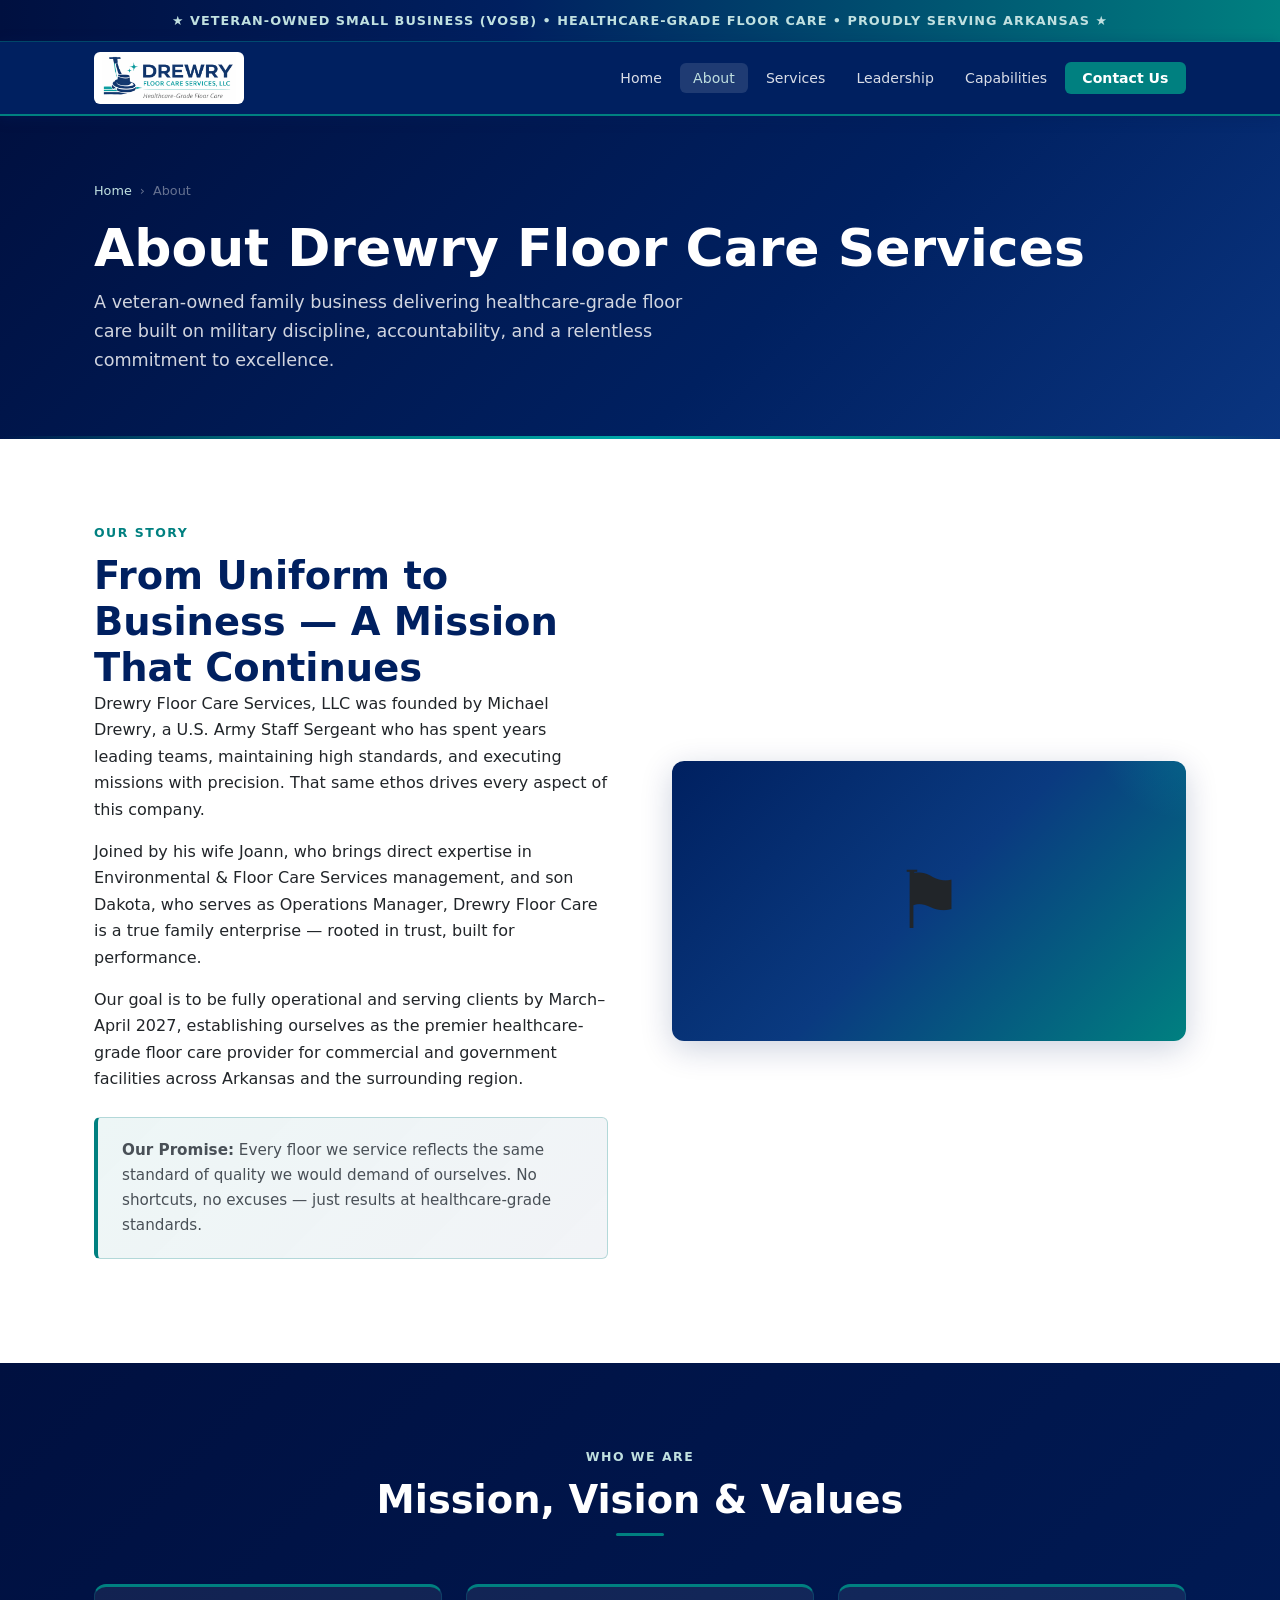
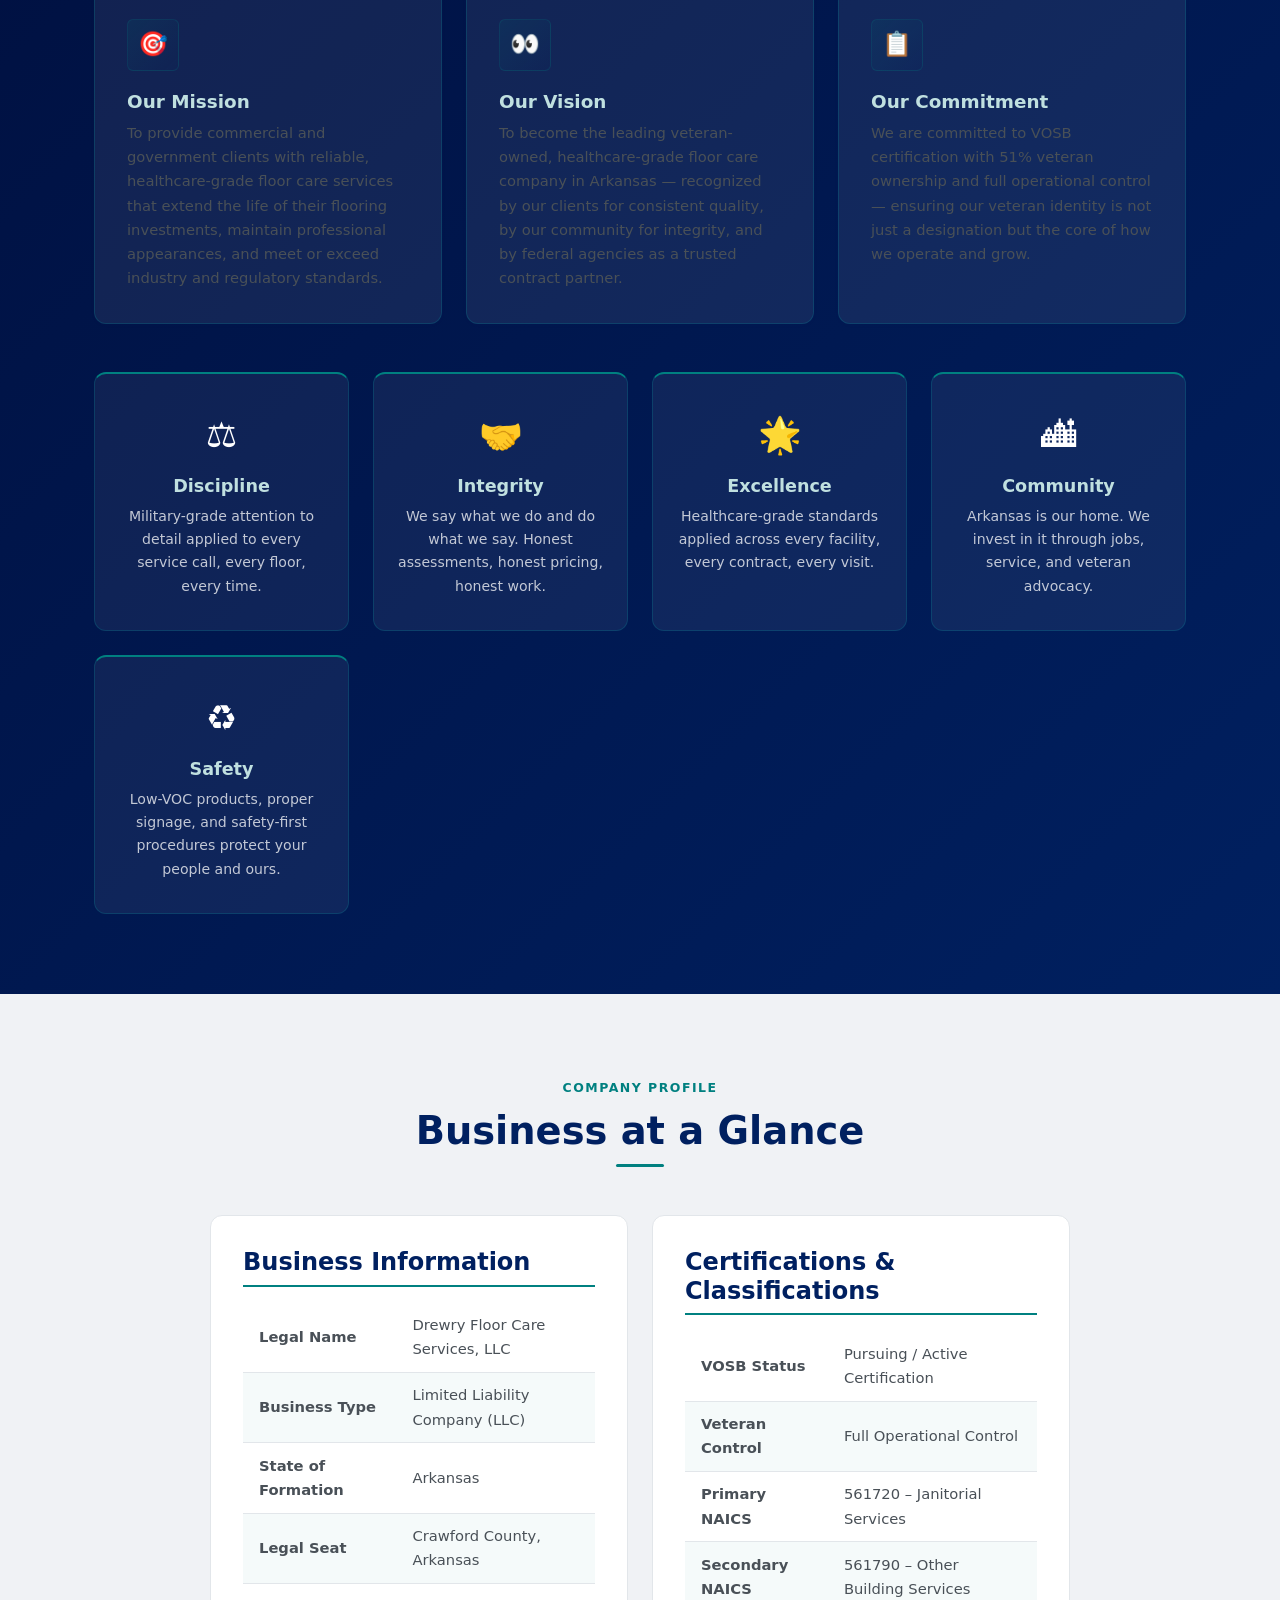
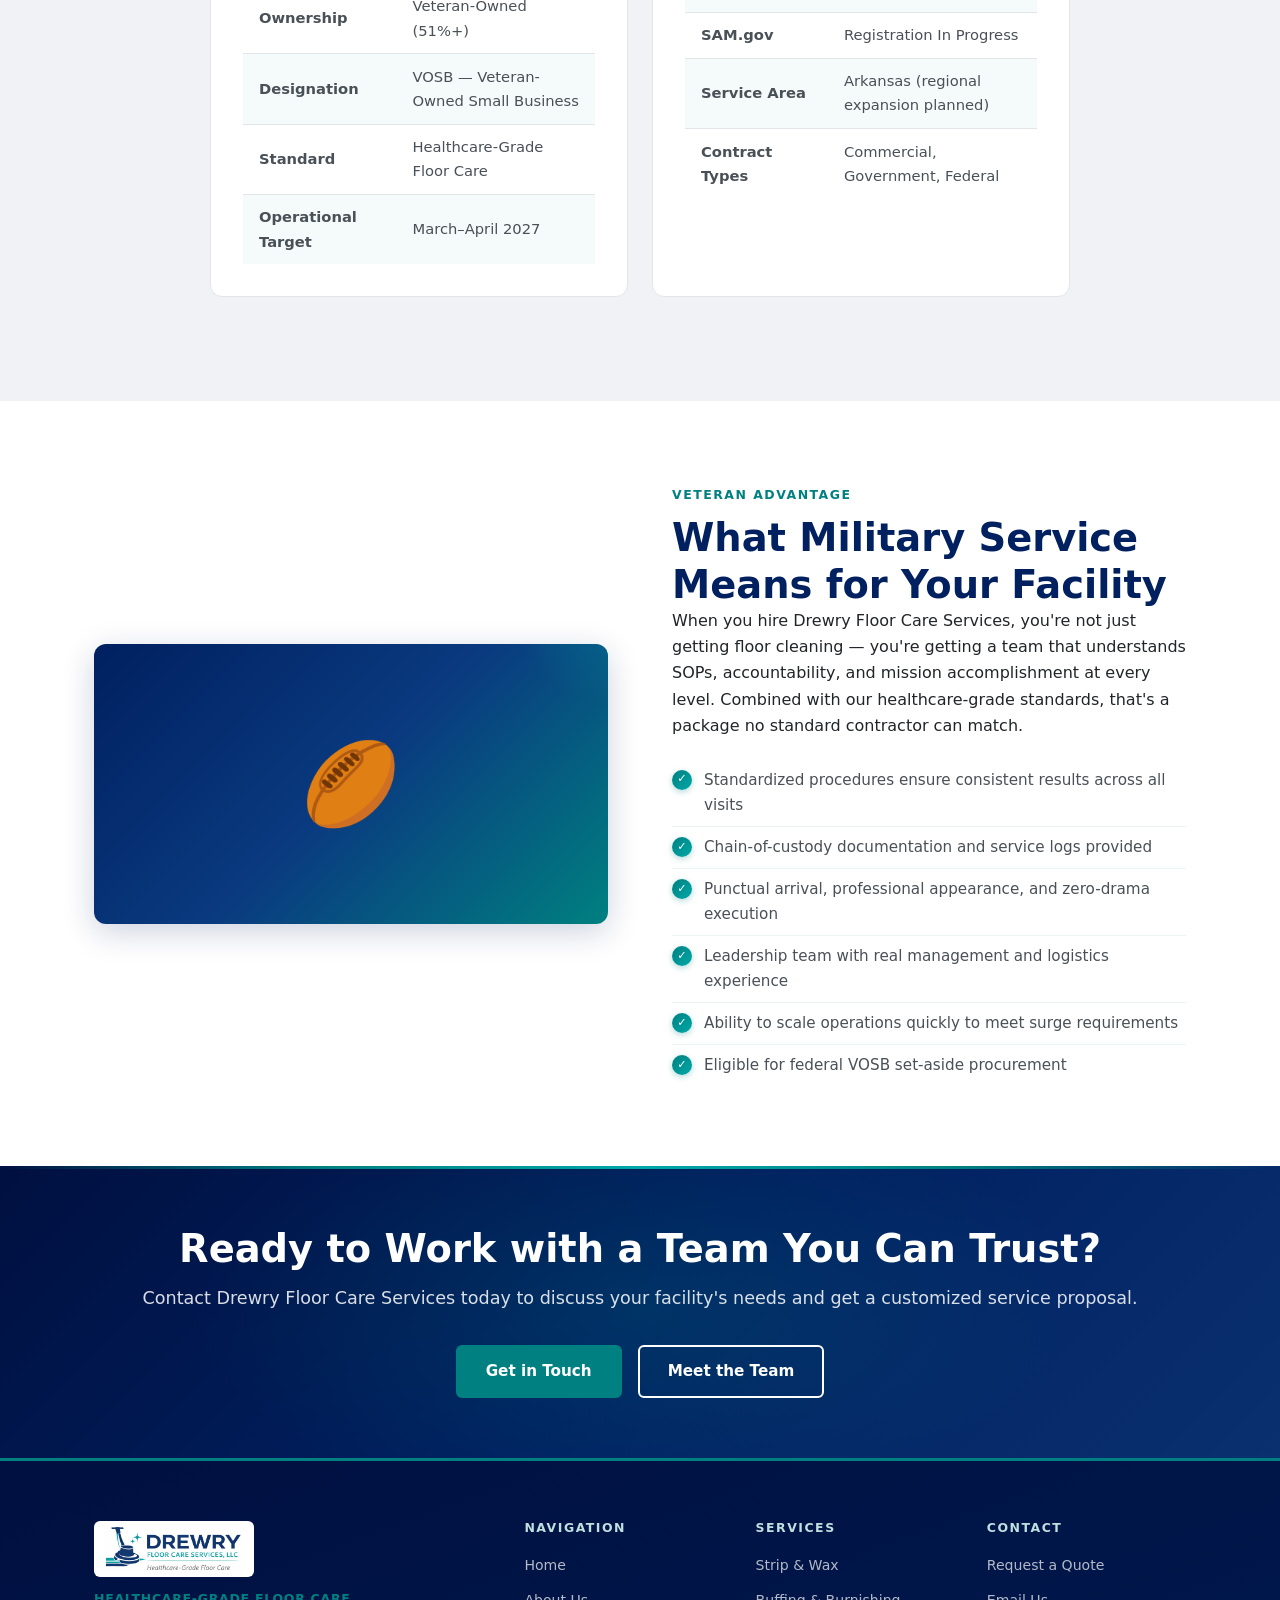
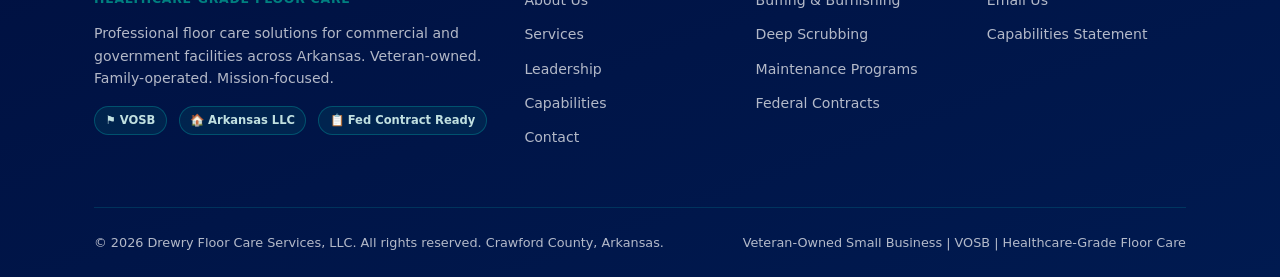
==== about.html @ 9839695a "Add files via upload" ====
<!DOCTYPE html>
<html lang="en">
<head>
  <meta charset="UTF-8" />
  <meta name="viewport" content="width=device-width, initial-scale=1.0" />
  <title>About Us — Drewry Floor Care Services, LLC</title>
  <meta name="description" content="Learn about Drewry Floor Care Services, LLC — a veteran-owned small business based in Arkansas, built on military discipline, family values, and healthcare-grade floor care excellence." />
  <link rel="stylesheet" href="styles.css" />
</head>
<body>

<div class="vet-strip">
  <p>&#9733; Veteran-Owned Small Business (VOSB) &bull; Healthcare-Grade Floor Care &bull; Proudly Serving Arkansas &#9733;</p>
</div>

<nav id="navbar">
  <div class="container nav-inner">
    <a href="index.html" class="nav-brand">
      <img src="logo.png" alt="Drewry Floor Care Services, LLC" class="nav-logo"
           onerror="this.style.display='none'; this.nextElementSibling.style.display='flex';" />
      <span class="nav-brand-text" style="display:none;">
        <span class="brand-name">Drewry Floor Care Services</span>
        <span class="brand-sub">LLC</span>
      </span>
    </a>
    <button class="hamburger" id="hamburger" aria-label="Menu">
      <span></span><span></span><span></span>
    </button>
    <ul class="nav-links" id="nav-links">
      <li><a href="index.html">Home</a></li>
      <li><a href="about.html" class="active">About</a></li>
      <li><a href="services.html">Services</a></li>
      <li><a href="leadership.html">Leadership</a></li>
      <li><a href="capabilities.html">Capabilities</a></li>
      <li><a href="contact.html" class="nav-cta">Contact Us</a></li>
    </ul>
  </div>
</nav>

<div class="page-hero">
  <div class="container">
    <div class="breadcrumb">
      <a href="index.html">Home</a><span>›</span><span>About</span>
    </div>
    <h1>About Drewry Floor Care Services</h1>
    <p>A veteran-owned family business delivering healthcare-grade floor care built on military discipline, accountability, and a relentless commitment to excellence.</p>
  </div>
</div>

<!-- Mission & Story -->
<section>
  <div class="container">
    <div class="feature-row">
      <div>
        <span class="section-label">Our Story</span>
        <h2>From Uniform to Business — A Mission That Continues</h2>
        <p>Drewry Floor Care Services, LLC was founded by Michael Drewry, a U.S. Army Staff Sergeant who has spent years leading teams, maintaining high standards, and executing missions with precision. That same ethos drives every aspect of this company.</p>
        <p>Joined by his wife Joann, who brings direct expertise in Environmental &amp; Floor Care Services management, and son Dakota, who serves as Operations Manager, Drewry Floor Care is a true family enterprise — rooted in trust, built for performance.</p>
        <p>Our goal is to be fully operational and serving clients by March–April 2027, establishing ourselves as the premier healthcare-grade floor care provider for commercial and government facilities across Arkansas and the surrounding region.</p>
        <div class="highlight-box">
          <p><strong>Our Promise:</strong> Every floor we service reflects the same standard of quality we would demand of ourselves. No shortcuts, no excuses — just results at healthcare-grade standards.</p>
        </div>
      </div>
      <div class="feature-visual">&#9873;</div>
    </div>
  </div>
</section>

<!-- Mission / Vision / Values -->
<section class="section-dark">
  <div class="container">
    <div class="section-header centered">
      <span class="section-label">Who We Are</span>
      <h2 class="section-title">Mission, Vision &amp; Values</h2>
    </div>
    <div class="card-grid card-grid-3" style="margin-bottom: 3rem;">
      <div class="card" style="background: rgba(255,255,255,.07); border-color: rgba(0,168,168,.2); border-top-color: var(--teal);">
        <div class="card-icon">&#127919;</div>
        <h3 style="color: var(--teal-light);">Our Mission</h3>
        <p>To provide commercial and government clients with reliable, healthcare-grade floor care services that extend the life of their flooring investments, maintain professional appearances, and meet or exceed industry and regulatory standards.</p>
      </div>
      <div class="card" style="background: rgba(255,255,255,.07); border-color: rgba(0,168,168,.2); border-top-color: var(--teal);">
        <div class="card-icon">&#128064;</div>
        <h3 style="color: var(--teal-light);">Our Vision</h3>
        <p>To become the leading veteran-owned, healthcare-grade floor care company in Arkansas — recognized by our clients for consistent quality, by our community for integrity, and by federal agencies as a trusted contract partner.</p>
      </div>
      <div class="card" style="background: rgba(255,255,255,.07); border-color: rgba(0,168,168,.2); border-top-color: var(--teal);">
        <div class="card-icon">&#128203;</div>
        <h3 style="color: var(--teal-light);">Our Commitment</h3>
        <p>We are committed to VOSB certification with 51% veteran ownership and full operational control — ensuring our veteran identity is not just a designation but the core of how we operate and grow.</p>
      </div>
    </div>
    <div class="values-grid">
      <div class="value-card">
        <div class="value-icon">&#9878;</div>
        <h4>Discipline</h4>
        <p>Military-grade attention to detail applied to every service call, every floor, every time.</p>
      </div>
      <div class="value-card">
        <div class="value-icon">&#129309;</div>
        <h4>Integrity</h4>
        <p>We say what we do and do what we say. Honest assessments, honest pricing, honest work.</p>
      </div>
      <div class="value-card">
        <div class="value-icon">&#127775;</div>
        <h4>Excellence</h4>
        <p>Healthcare-grade standards applied across every facility, every contract, every visit.</p>
      </div>
      <div class="value-card">
        <div class="value-icon">&#127961;</div>
        <h4>Community</h4>
        <p>Arkansas is our home. We invest in it through jobs, service, and veteran advocacy.</p>
      </div>
      <div class="value-card">
        <div class="value-icon">&#9851;</div>
        <h4>Safety</h4>
        <p>Low-VOC products, proper signage, and safety-first procedures protect your people and ours.</p>
      </div>
    </div>
  </div>
</section>

<!-- Company Details -->
<section class="section-gray">
  <div class="container">
    <div class="section-header centered">
      <span class="section-label">Company Profile</span>
      <h2 class="section-title">Business at a Glance</h2>
    </div>
    <div class="card-grid card-grid-2" style="max-width: 860px; margin: 0 auto;">
      <div class="cap-section">
        <h3>Business Information</h3>
        <table class="cap-table">
          <tbody>
            <tr><td><strong>Legal Name</strong></td><td>Drewry Floor Care Services, LLC</td></tr>
            <tr><td><strong>Business Type</strong></td><td>Limited Liability Company (LLC)</td></tr>
            <tr><td><strong>State of Formation</strong></td><td>Arkansas</td></tr>
            <tr><td><strong>Legal Seat</strong></td><td>Crawford County, Arkansas</td></tr>
            <tr><td><strong>Ownership</strong></td><td>Veteran-Owned (51%+)</td></tr>
            <tr><td><strong>Designation</strong></td><td>VOSB — Veteran-Owned Small Business</td></tr>
            <tr><td><strong>Standard</strong></td><td>Healthcare-Grade Floor Care</td></tr>
            <tr><td><strong>Operational Target</strong></td><td>March–April 2027</td></tr>
          </tbody>
        </table>
      </div>
      <div class="cap-section">
        <h3>Certifications &amp; Classifications</h3>
        <table class="cap-table">
          <tbody>
            <tr><td><strong>VOSB Status</strong></td><td>Pursuing / Active Certification</td></tr>
            <tr><td><strong>Veteran Control</strong></td><td>Full Operational Control</td></tr>
            <tr><td><strong>Primary NAICS</strong></td><td>561720 – Janitorial Services</td></tr>
            <tr><td><strong>Secondary NAICS</strong></td><td>561790 – Other Building Services</td></tr>
            <tr><td><strong>SAM.gov</strong></td><td>Registration In Progress</td></tr>
            <tr><td><strong>Service Area</strong></td><td>Arkansas (regional expansion planned)</td></tr>
            <tr><td><strong>Contract Types</strong></td><td>Commercial, Government, Federal</td></tr>
          </tbody>
        </table>
      </div>
    </div>
  </div>
</section>

<!-- Veteran Advantage -->
<section>
  <div class="container">
    <div class="feature-row reverse">
      <div>
        <span class="section-label">Veteran Advantage</span>
        <h2>What Military Service Means for Your Facility</h2>
        <p>When you hire Drewry Floor Care Services, you're not just getting floor cleaning — you're getting a team that understands SOPs, accountability, and mission accomplishment at every level. Combined with our healthcare-grade standards, that's a package no standard contractor can match.</p>
        <ul class="feature-list">
          <li>Standardized procedures ensure consistent results across all visits</li>
          <li>Chain-of-custody documentation and service logs provided</li>
          <li>Punctual arrival, professional appearance, and zero-drama execution</li>
          <li>Leadership team with real management and logistics experience</li>
          <li>Ability to scale operations quickly to meet surge requirements</li>
          <li>Eligible for federal VOSB set-aside procurement</li>
        </ul>
      </div>
      <div class="feature-visual">&#127945;</div>
    </div>
  </div>
</section>

<div class="callout">
  <div class="container">
    <h2>Ready to Work with a Team You Can Trust?</h2>
    <p>Contact Drewry Floor Care Services today to discuss your facility's needs and get a customized service proposal.</p>
    <div class="callout-actions">
      <a href="contact.html" class="btn btn-primary">Get in Touch</a>
      <a href="leadership.html" class="btn btn-outline">Meet the Team</a>
    </div>
  </div>
</div>

<footer>
  <div class="container">
    <div class="footer-grid">
      <div class="footer-brand">
        <img src="logo.png" alt="Drewry Floor Care Services, LLC" style="height:56px;width:auto;background:#fff;border-radius:6px;padding:4px 10px;margin-bottom:.75rem;"
             onerror="this.style.display='none';" />
        <div class="footer-tagline">Healthcare-Grade Floor Care</div>
        <p>Professional floor care solutions for commercial and government facilities across Arkansas. Veteran-owned. Family-operated. Mission-focused.</p>
        <div style="margin-top:1rem;" class="footer-badges">
          <span class="footer-badge">&#9873; VOSB</span>
          <span class="footer-badge">&#127968; Arkansas LLC</span>
          <span class="footer-badge">&#128203; Fed Contract Ready</span>
        </div>
      </div>
      <div class="footer-col">
        <h4>Navigation</h4>
        <ul>
          <li><a href="index.html">Home</a></li>
          <li><a href="about.html">About Us</a></li>
          <li><a href="services.html">Services</a></li>
          <li><a href="leadership.html">Leadership</a></li>
          <li><a href="capabilities.html">Capabilities</a></li>
          <li><a href="contact.html">Contact</a></li>
        </ul>
      </div>
      <div class="footer-col">
        <h4>Services</h4>
        <ul>
          <li><a href="services.html">Strip &amp; Wax</a></li>
          <li><a href="services.html">Buffing &amp; Burnishing</a></li>
          <li><a href="services.html">Deep Scrubbing</a></li>
          <li><a href="services.html">Maintenance Programs</a></li>
          <li><a href="services.html">Federal Contracts</a></li>
        </ul>
      </div>
      <div class="footer-col">
        <h4>Contact</h4>
        <ul>
          <li><a href="contact.html">Request a Quote</a></li>
          <li><a href="contact.html">Email Us</a></li>
          <li><a href="capabilities.html">Capabilities Statement</a></li>
        </ul>
      </div>
    </div>
    <div class="footer-bottom">
      <span>&copy; 2026 Drewry Floor Care Services, LLC. All rights reserved. Crawford County, Arkansas.</span>
      <span>Veteran-Owned Small Business | VOSB | Healthcare-Grade Floor Care</span>
    </div>
  </div>
</footer>

<script>
  const hamburger = document.getElementById('hamburger');
  const navLinks  = document.getElementById('nav-links');
  hamburger.addEventListener('click', () => {
    hamburger.classList.toggle('open');
    navLinks.classList.toggle('open');
  });
</script>
</body>
</html>
---- styles.css ----
/* ============================================================
   Drewry Floor Care Services, LLC — Global Stylesheet
   Brand palette extracted from official logo:
     Primary Blue:  #002060  (dominant, 58.6%)
     Teal Accent:   #008080  (accent)
     Teal Bright:   #00a8a8  (highlights/hover)
     Light Teal:    #c0e0e0  (glow/background)
   GitHub Pages Ready
   ============================================================ */

/* ---------- Reset & Base ---------- */
*, *::before, *::after { box-sizing: border-box; margin: 0; padding: 0; }

:root {
  --blue:          #002060;
  --blue-dark:     #001040;
  --blue-mid:      #0a3280;
  --teal:          #008080;
  --teal-bright:   #00a8a8;
  --teal-light:    #c0e0e0;
  --teal-ultra:    #e8f7f7;
  --white:         #ffffff;
  --gray-50:       #f8f9fa;
  --gray-100:      #f0f2f5;
  --gray-200:      #e2e6ea;
  --gray-500:      #6c757d;
  --gray-700:      #495057;
  --gray-900:      #212529;
  --font-main:     'Segoe UI', system-ui, -apple-system, sans-serif;
  --shadow-sm:     0 1px 3px rgba(0,32,96,.10);
  --shadow-md:     0 4px 16px rgba(0,32,96,.14);
  --shadow-lg:     0 8px 32px rgba(0,32,96,.20);
  --shadow-teal:   0 4px 20px rgba(0,128,128,.25);
  --radius:        6px;
  --radius-lg:     12px;
  --transition:    .25s ease;
}

html { scroll-behavior: smooth; font-size: 16px; }

body {
  font-family: var(--font-main);
  color: var(--gray-900);
  background: var(--white);
  line-height: 1.65;
}

img { max-width: 100%; height: auto; display: block; }
a { color: var(--blue); text-decoration: none; transition: color var(--transition); }
a:hover { color: var(--teal); }
ul { list-style: none; }

.container {
  width: 100%;
  max-width: 1140px;
  margin: 0 auto;
  padding: 0 24px;
}

/* ---------- Typography ---------- */
h1, h2, h3, h4 { font-weight: 700; line-height: 1.2; color: var(--blue); }
h1 { font-size: clamp(2rem, 5vw, 3.25rem); }
h2 { font-size: clamp(1.6rem, 3.5vw, 2.4rem); }
h3 { font-size: clamp(1.15rem, 2.5vw, 1.5rem); }
h4 { font-size: 1.1rem; }
p  { margin-bottom: 1rem; }
p:last-child { margin-bottom: 0; }

.section-label {
  display: inline-block;
  font-size: .78rem;
  font-weight: 700;
  letter-spacing: .12em;
  text-transform: uppercase;
  color: var(--teal);
  margin-bottom: .6rem;
}
.section-title { margin-bottom: 1rem; }
.section-intro { font-size: 1.1rem; color: var(--gray-700); max-width: 680px; }

/* ---------- Buttons ---------- */
.btn {
  display: inline-flex;
  align-items: center;
  gap: .5rem;
  padding: .75rem 1.75rem;
  border-radius: var(--radius);
  font-size: .95rem;
  font-weight: 600;
  cursor: pointer;
  transition: background var(--transition), color var(--transition), transform var(--transition), box-shadow var(--transition);
  border: 2px solid transparent;
  text-decoration: none;
}
.btn-primary { background: var(--teal); color: var(--white); border-color: var(--teal); }
.btn-primary:hover { background: var(--teal-bright); color: var(--white); transform: translateY(-2px); box-shadow: var(--shadow-teal); }
.btn-outline { background: transparent; color: var(--white); border-color: var(--white); }
.btn-outline:hover { background: var(--white); color: var(--blue); transform: translateY(-2px); }
.btn-navy { background: var(--blue); color: var(--white); border-color: var(--blue); }
.btn-navy:hover { background: var(--blue-mid); color: var(--white); transform: translateY(-2px); box-shadow: var(--shadow-md); }

/* ---------- Navigation ---------- */
#navbar {
  position: sticky;
  top: 0;
  z-index: 1000;
  background: var(--blue);
  box-shadow: 0 2px 12px rgba(0,32,96,.35);
  border-bottom: 2px solid var(--teal);
}
.nav-inner {
  display: flex;
  align-items: center;
  justify-content: space-between;
  height: 72px;
  gap: 1.5rem;
}
.nav-brand { display: flex; align-items: center; flex-shrink: 0; text-decoration: none; }
.nav-logo {
  height: 52px;
  width: auto;
  object-fit: contain;
  display: block;
  background: #fff;
  border-radius: 6px;
  padding: 3px 8px;
}
.nav-brand-text { display: flex; flex-direction: column; line-height: 1.15; }
.nav-brand-text .brand-name { font-size: 1.05rem; font-weight: 700; color: var(--white); white-space: nowrap; }
.nav-brand-text .brand-sub { font-size: .68rem; font-weight: 600; letter-spacing: .1em; text-transform: uppercase; color: var(--teal-light); }

.nav-links { display: flex; align-items: center; gap: .25rem; }
.nav-links a {
  padding: .45rem .85rem;
  color: rgba(255,255,255,.85);
  font-size: .88rem;
  font-weight: 500;
  border-radius: var(--radius);
  transition: background var(--transition), color var(--transition);
  white-space: nowrap;
}
.nav-links a:hover, .nav-links a.active { color: var(--white); background: rgba(255,255,255,.12); }
.nav-links a.active { color: var(--teal-light); }

.nav-cta {
  padding: .5rem 1.1rem !important;
  background: var(--teal) !important;
  color: var(--white) !important;
  font-weight: 700 !important;
  border-radius: var(--radius) !important;
}
.nav-cta:hover { background: var(--teal-bright) !important; color: var(--white) !important; }

.hamburger { display: none; flex-direction: column; gap: 5px; cursor: pointer; padding: 8px; background: none; border: none; }
.hamburger span { display: block; width: 24px; height: 2px; background: var(--white); border-radius: 2px; transition: transform var(--transition), opacity var(--transition); }
.hamburger.open span:nth-child(1) { transform: translateY(7px) rotate(45deg); }
.hamburger.open span:nth-child(2) { opacity: 0; }
.hamburger.open span:nth-child(3) { transform: translateY(-7px) rotate(-45deg); }

/* ---------- Hero ---------- */
.hero {
  position: relative;
  background: linear-gradient(135deg, var(--blue-dark) 0%, var(--blue) 55%, #0a2d70 100%);
  color: var(--white);
  padding: 100px 0 80px;
  overflow: hidden;
}
.hero::before {
  content: '';
  position: absolute;
  inset: 0;
  background:
    radial-gradient(ellipse 60% 80% at 90% 50%, rgba(0,128,128,.18) 0%, transparent 70%),
    url("data:image/svg+xml,%3Csvg width='60' height='60' viewBox='0 0 60 60' xmlns='http://www.w3.org/2000/svg'%3E%3Cg fill='none' fill-rule='evenodd'%3E%3Cg fill='%23ffffff' fill-opacity='0.03'%3E%3Cpath d='M36 34v-4h-2v4h-4v2h4v4h2v-4h4v-2h-4zm0-30V0h-2v4h-4v2h4v4h2V6h4V4h-4zM6 34v-4H4v4H0v2h4v4h2v-4h4v-2H6zM6 4V0H4v4H0v2h4v4h2V6h4V4H6z'/%3E%3C/g%3E%3C/g%3E%3C/svg%3E");
  pointer-events: none;
}
.hero::after {
  content: '';
  position: absolute;
  bottom: 0; left: 0; right: 0;
  height: 3px;
  background: linear-gradient(90deg, transparent, var(--teal), var(--teal-bright), var(--teal), transparent);
}
.hero-content { position: relative; z-index: 1; max-width: 760px; }
.hero-badge {
  display: inline-flex;
  align-items: center;
  gap: .5rem;
  background: rgba(0,128,128,.2);
  border: 1px solid rgba(0,168,168,.5);
  color: var(--teal-light);
  font-size: .78rem;
  font-weight: 700;
  letter-spacing: .1em;
  text-transform: uppercase;
  padding: .35rem .85rem;
  border-radius: 100px;
  margin-bottom: 1.25rem;
}
.hero h1 { color: var(--white); margin-bottom: 1.25rem; }
.hero h1 span { color: var(--teal-light); }
.hero .lead { font-size: clamp(1rem, 2vw, 1.2rem); color: rgba(255,255,255,.85); max-width: 620px; margin-bottom: 2rem; }
.hero-tagline {
  display: inline-flex;
  align-items: center;
  gap: .5rem;
  font-size: .85rem;
  font-weight: 600;
  color: var(--teal-light);
  margin-bottom: 1.25rem;
  letter-spacing: .04em;
}
.hero-tagline::before { content: ''; display: inline-block; width: 28px; height: 2px; background: var(--teal); border-radius: 2px; }
.hero-actions { display: flex; flex-wrap: wrap; gap: 1rem; }
.hero-stats { display: flex; flex-wrap: wrap; gap: 2rem; margin-top: 3rem; padding-top: 2rem; border-top: 1px solid rgba(0,168,168,.25); }
.hero-stat strong { display: block; font-size: 1.9rem; font-weight: 800; color: var(--teal-light); line-height: 1; }
.hero-stat span { font-size: .8rem; color: rgba(255,255,255,.7); text-transform: uppercase; letter-spacing: .08em; }

/* ---------- Veteran Banner Strip ---------- */
.vet-strip {
  background: linear-gradient(90deg, var(--blue-dark), var(--blue) 40%, var(--teal) 100%);
  padding: 10px 0;
  text-align: center;
  border-bottom: 1px solid rgba(0,168,168,.4);
}
.vet-strip p { font-size: .8rem; font-weight: 700; letter-spacing: .08em; text-transform: uppercase; color: var(--teal-light); margin: 0; }

/* ---------- Sections ---------- */
section { padding: 80px 0; }

.section-dark { background: linear-gradient(135deg, var(--blue-dark) 0%, var(--blue) 100%); color: var(--white); }
.section-dark h2, .section-dark h3, .section-dark h4 { color: var(--white); }
.section-dark .section-intro { color: rgba(255,255,255,.8); }
.section-dark p { color: rgba(255,255,255,.8); }
.section-dark .section-label { color: var(--teal-light); }
.section-gray { background: var(--gray-100); }
.section-teal-wash { background: var(--teal-ultra); }

.section-header { margin-bottom: 3rem; }
.section-header.centered { text-align: center; }
.section-header.centered .section-intro { margin: 0 auto; }

.section-label + .section-title::after {
  content: '';
  display: block;
  width: 48px;
  height: 3px;
  background: var(--teal);
  border-radius: 2px;
  margin-top: .6rem;
}
.section-header.centered .section-label + .section-title::after { margin: .6rem auto 0; }

/* ---------- Cards ---------- */
.card-grid { display: grid; gap: 1.5rem; }
.card-grid-3 { grid-template-columns: repeat(auto-fit, minmax(280px, 1fr)); }
.card-grid-2 { grid-template-columns: repeat(auto-fit, minmax(340px, 1fr)); }
.card-grid-4 { grid-template-columns: repeat(auto-fit, minmax(220px, 1fr)); }

.card {
  background: var(--white);
  border-radius: var(--radius-lg);
  padding: 2rem;
  box-shadow: var(--shadow-sm);
  border: 1px solid var(--gray-200);
  border-top: 3px solid var(--teal);
  transition: transform var(--transition), box-shadow var(--transition);
}
.card:hover { transform: translateY(-4px); box-shadow: var(--shadow-md); }
.card-icon {
  width: 52px; height: 52px;
  background: linear-gradient(135deg, rgba(0,128,128,.12) 0%, rgba(0,32,96,.08) 100%);
  border: 1px solid rgba(0,128,128,.2);
  border-radius: var(--radius);
  display: flex; align-items: center; justify-content: center;
  margin-bottom: 1.25rem; font-size: 1.5rem;
}
.card h3 { margin-bottom: .5rem; font-size: 1.15rem; color: var(--blue); }
.card p { font-size: .92rem; color: var(--gray-700); }

/* ---------- Services List ---------- */
.services-list { display: grid; grid-template-columns: repeat(auto-fit, minmax(300px, 1fr)); gap: 1.5rem; }
.service-item {
  display: flex; gap: 1rem; padding: 1.5rem;
  background: var(--white); border-radius: var(--radius-lg);
  border: 1px solid var(--gray-200); border-left: 4px solid var(--teal);
  box-shadow: var(--shadow-sm);
  transition: transform var(--transition), box-shadow var(--transition);
}
.service-item:hover { transform: translateY(-3px); box-shadow: var(--shadow-md); }
.service-icon {
  flex-shrink: 0; width: 48px; height: 48px;
  background: var(--blue); border-radius: var(--radius);
  display: flex; align-items: center; justify-content: center;
  color: var(--teal-light); font-size: 1.3rem;
}
.service-body h4 { color: var(--blue); margin-bottom: .35rem; }
.service-body p { font-size: .88rem; color: var(--gray-700); margin: 0; }

/* ---------- Leadership ---------- */
.leader-card {
  background: var(--white); border-radius: var(--radius-lg); padding: 2rem;
  border: 1px solid var(--gray-200); border-top: 3px solid var(--teal);
  box-shadow: var(--shadow-sm); text-align: center;
  transition: transform var(--transition), box-shadow var(--transition);
}
.leader-card:hover { transform: translateY(-4px); box-shadow: var(--shadow-md); }
.leader-avatar {
  width: 96px; height: 96px;
  background: linear-gradient(135deg, var(--blue) 0%, var(--teal) 100%);
  border-radius: 50%; margin: 0 auto 1.25rem;
  display: flex; align-items: center; justify-content: center;
  font-size: 2rem; font-weight: 700; color: var(--teal-light);
  border: 3px solid var(--teal); box-shadow: 0 0 0 4px rgba(0,128,128,.15);
}
.leader-card h3 { margin-bottom: .25rem; color: var(--blue); }
.leader-title { font-size: .82rem; font-weight: 600; color: var(--teal); text-transform: uppercase; letter-spacing: .08em; margin-bottom: .75rem; }
.leader-card p { font-size: .9rem; color: var(--gray-700); text-align: left; }
.leader-tags { display: flex; flex-wrap: wrap; gap: .5rem; margin-top: 1rem; justify-content: center; }
.leader-tag {
  font-size: .72rem; font-weight: 600; padding: .25rem .65rem;
  background: rgba(0,128,128,.08); border: 1px solid rgba(0,128,128,.2);
  border-radius: 100px; color: var(--blue);
}

/* ---------- Feature Rows ---------- */
.feature-row { display: grid; grid-template-columns: 1fr 1fr; gap: 4rem; align-items: center; }
.feature-row.reverse { direction: rtl; }
.feature-row.reverse > * { direction: ltr; }
.feature-visual {
  background: linear-gradient(135deg, var(--blue) 0%, #0a3a80 50%, var(--teal) 100%);
  border-radius: var(--radius-lg); padding: 3rem;
  display: flex; align-items: center; justify-content: center;
  min-height: 280px; font-size: 5rem;
  box-shadow: var(--shadow-lg); position: relative; overflow: hidden;
}
.feature-visual::after {
  content: ''; position: absolute; top: -50%; right: -20%;
  width: 200px; height: 200px; border-radius: 50%;
  background: radial-gradient(circle, rgba(0,168,168,.3) 0%, transparent 70%);
}
.feature-list { list-style: none; margin-top: 1.25rem; }
.feature-list li {
  display: flex; align-items: flex-start; gap: .75rem;
  padding: .5rem 0; font-size: .95rem; color: var(--gray-700);
  border-bottom: 1px solid rgba(0,128,128,.08);
}
.feature-list li:last-child { border-bottom: none; }
.feature-list li::before {
  content: '✓'; flex-shrink: 0; width: 20px; height: 20px;
  background: linear-gradient(135deg, var(--teal), var(--teal-bright));
  color: var(--white); border-radius: 50%; font-size: .7rem; font-weight: 700;
  display: flex; align-items: center; justify-content: center;
  margin-top: 2px; box-shadow: 0 2px 6px rgba(0,128,128,.3);
}

/* ---------- Callout ---------- */
.callout {
  background: linear-gradient(135deg, var(--blue-dark) 0%, var(--blue) 50%, #0a3070 100%);
  color: var(--white); padding: 60px 0; text-align: center;
  position: relative; overflow: hidden;
}
.callout::before {
  content: ''; position: absolute; inset: 0;
  background: radial-gradient(ellipse 50% 100% at 50% 50%, rgba(0,128,128,.2) 0%, transparent 70%);
}
.callout::after {
  content: ''; position: absolute; top: 0; left: 0; right: 0; height: 3px;
  background: linear-gradient(90deg, transparent, var(--teal), var(--teal-bright), var(--teal), transparent);
}
.callout > .container { position: relative; z-index: 1; }
.callout h2 { color: var(--white); margin-bottom: .75rem; }
.callout p { color: rgba(255,255,255,.85); font-size: 1.1rem; margin-bottom: 2rem; }
.callout-actions { display: flex; gap: 1rem; justify-content: center; flex-wrap: wrap; }

/* ---------- Capabilities ---------- */
.cap-section {
  background: var(--white); border: 1px solid var(--gray-200);
  border-radius: var(--radius-lg); padding: 2rem; margin-bottom: 1.5rem;
}
.cap-section h3 { color: var(--blue); border-bottom: 2px solid var(--teal); padding-bottom: .5rem; margin-bottom: 1rem; }
.cap-table { width: 100%; border-collapse: collapse; font-size: .92rem; }
.cap-table th { background: var(--blue); color: var(--white); padding: .6rem 1rem; text-align: left; font-size: .8rem; letter-spacing: .06em; text-transform: uppercase; }
.cap-table td { padding: .65rem 1rem; border-bottom: 1px solid var(--gray-200); color: var(--gray-700); }
.cap-table tr:last-child td { border-bottom: none; }
.cap-table tr:nth-child(even) td { background: rgba(0,128,128,.04); }

/* ---------- Contact ---------- */
.contact-grid { display: grid; grid-template-columns: 1fr 1.6fr; gap: 3rem; align-items: start; }
.contact-info-block {
  background: linear-gradient(160deg, var(--blue) 0%, #0a3580 100%);
  color: var(--white); border-radius: var(--radius-lg); padding: 2.5rem; border-top: 4px solid var(--teal);
}
.contact-info-block h3 { color: var(--white); margin-bottom: 1.5rem; }
.contact-item { display: flex; gap: 1rem; margin-bottom: 1.5rem; align-items: flex-start; }
.contact-item-icon {
  width: 40px; height: 40px; background: rgba(0,128,128,.2);
  border: 1px solid rgba(0,168,168,.4); border-radius: var(--radius);
  display: flex; align-items: center; justify-content: center; font-size: 1.1rem; flex-shrink: 0;
}
.contact-item-body strong { display: block; color: var(--teal-light); font-size: .8rem; letter-spacing: .08em; text-transform: uppercase; margin-bottom: .2rem; }
.contact-item-body span { font-size: .95rem; color: rgba(255,255,255,.85); }
.contact-form {
  background: var(--white); border: 1px solid var(--gray-200);
  border-top: 4px solid var(--teal); border-radius: var(--radius-lg);
  padding: 2.5rem; box-shadow: var(--shadow-sm);
}
.contact-form h3 { margin-bottom: 1.5rem; color: var(--blue); }
.form-group { margin-bottom: 1.25rem; }
.form-row { display: grid; grid-template-columns: 1fr 1fr; gap: 1rem; }
.form-group label { display: block; font-size: .85rem; font-weight: 600; color: var(--blue); margin-bottom: .4rem; }
.form-group input, .form-group select, .form-group textarea {
  width: 100%; padding: .75rem 1rem; border: 1px solid var(--gray-200);
  border-radius: var(--radius); font-family: var(--font-main); font-size: .95rem;
  color: var(--gray-900); background: var(--gray-50);
  transition: border-color var(--transition), box-shadow var(--transition); outline: none;
}
.form-group input:focus, .form-group select:focus, .form-group textarea:focus {
  border-color: var(--teal); box-shadow: 0 0 0 3px rgba(0,128,128,.12); background: var(--white);
}
.form-group textarea { resize: vertical; min-height: 120px; }

/* ---------- Footer ---------- */
footer {
  background: linear-gradient(160deg, var(--blue-dark) 0%, #001a50 100%);
  color: rgba(255,255,255,.7); padding: 60px 0 24px; border-top: 3px solid var(--teal);
}
.footer-grid { display: grid; grid-template-columns: 2fr 1fr 1fr 1fr; gap: 2rem; margin-bottom: 3rem; }
.footer-brand .brand-name { font-size: 1.05rem; font-weight: 700; color: var(--white); }
.footer-brand .brand-sub { font-size: .7rem; font-weight: 600; letter-spacing: .1em; text-transform: uppercase; color: var(--teal-light); margin-bottom: .75rem; }
.footer-tagline { font-size: .78rem; color: var(--teal); font-weight: 600; letter-spacing: .06em; text-transform: uppercase; margin-bottom: .5rem; }
.footer-brand p { font-size: .88rem; line-height: 1.6; margin-top: .75rem; }
.footer-col h4 { font-size: .78rem; font-weight: 700; letter-spacing: .12em; text-transform: uppercase; color: var(--teal-light); margin-bottom: 1rem; }
.footer-col ul li { margin-bottom: .5rem; }
.footer-col ul li a { font-size: .88rem; color: rgba(255,255,255,.7); }
.footer-col ul li a:hover { color: var(--teal-light); }
.footer-bottom {
  display: flex; justify-content: space-between; align-items: center;
  padding-top: 1.5rem; border-top: 1px solid rgba(0,168,168,.2);
  font-size: .8rem; flex-wrap: wrap; gap: .5rem;
}
.footer-badges { display: flex; gap: .75rem; flex-wrap: wrap; }
.footer-badge {
  display: inline-flex; align-items: center; gap: .35rem;
  font-size: .72rem; font-weight: 600; padding: .25rem .65rem;
  background: rgba(0,128,128,.15); border: 1px solid rgba(0,168,168,.35);
  border-radius: 100px; color: var(--teal-light);
}

/* ---------- Page Hero ---------- */
.page-hero {
  background: linear-gradient(135deg, var(--blue-dark) 0%, var(--blue) 60%, #0a3580 100%);
  color: var(--white); padding: 64px 0; position: relative; overflow: hidden;
}
.page-hero::after {
  content: ''; position: absolute; bottom: 0; left: 0; right: 0; height: 3px;
  background: linear-gradient(90deg, transparent, var(--teal), var(--teal-bright), var(--teal), transparent);
}
.page-hero h1 { color: var(--white); margin-bottom: .5rem; }
.page-hero p { color: rgba(255,255,255,.82); font-size: 1.1rem; max-width: 600px; }
.breadcrumb { display: flex; gap: .5rem; align-items: center; font-size: .8rem; color: rgba(255,255,255,.6); margin-bottom: 1rem; }
.breadcrumb a { color: var(--teal-light); }
.breadcrumb span { color: rgba(255,255,255,.4); }

/* ---------- Values Grid ---------- */
.values-grid { display: grid; grid-template-columns: repeat(auto-fit, minmax(200px, 1fr)); gap: 1.5rem; margin-top: 2rem; }
.value-card {
  text-align: center; padding: 2rem 1.5rem;
  background: rgba(255,255,255,.06); border: 1px solid rgba(0,168,168,.2);
  border-top: 2px solid var(--teal); border-radius: var(--radius-lg);
  transition: transform var(--transition), background var(--transition);
}
.value-card:hover { transform: translateY(-4px); background: rgba(0,128,128,.1); }
.value-icon { font-size: 2.2rem; margin-bottom: .75rem; }
.value-card h4 { color: var(--teal-light); margin-bottom: .5rem; }
.value-card p { font-size: .88rem; color: rgba(255,255,255,.75); margin: 0; }

/* ---------- Highlight Box ---------- */
.highlight-box {
  background: linear-gradient(135deg, rgba(0,128,128,.07) 0%, rgba(0,32,96,.05) 100%);
  border: 1px solid rgba(0,128,128,.25); border-left: 4px solid var(--teal);
  border-radius: var(--radius); padding: 1.25rem 1.5rem; margin: 1.5rem 0;
}
.highlight-box p { margin: 0; font-size: .95rem; color: var(--gray-700); }

/* ---------- Accordion ---------- */
.accordion { border: 1px solid var(--gray-200); border-radius: var(--radius-lg); overflow: hidden; }
.accordion-item { border-bottom: 1px solid var(--gray-200); }
.accordion-item:last-child { border-bottom: none; }
.accordion-btn {
  width: 100%; text-align: left; padding: 1.1rem 1.5rem;
  font-size: .95rem; font-weight: 600; color: var(--blue);
  background: var(--white); border: none; cursor: pointer;
  display: flex; justify-content: space-between; align-items: center;
  transition: background var(--transition);
}
.accordion-btn:hover { background: var(--teal-ultra); }
.accordion-btn::after { content: '+'; font-size: 1.3rem; font-weight: 300; color: var(--teal); transition: transform var(--transition); }
.accordion-btn.open::after { transform: rotate(45deg); }
.accordion-body { padding: 0 1.5rem; max-height: 0; overflow: hidden; transition: max-height .35s ease, padding .35s ease; font-size: .92rem; color: var(--gray-700); }
.accordion-body.open { max-height: 300px; padding: 1rem 1.5rem 1.25rem; }

/* ---------- Healthcare Badge ---------- */
.hc-badge {
  display: inline-flex; align-items: center; gap: .5rem;
  background: var(--teal); color: var(--white);
  font-size: .75rem; font-weight: 700; letter-spacing: .08em; text-transform: uppercase;
  padding: .3rem .85rem; border-radius: 100px; box-shadow: var(--shadow-teal);
}

/* ---------- Print Styles ---------- */
@media print {
  #navbar, footer, .vet-strip, .callout, .page-hero { display: none !important; }
  body { font-size: 11pt; }
  .cap-section { border: 1px solid #ccc; }
}

/* ---------- Responsive ---------- */
@media (max-width: 900px) {
  .feature-row { grid-template-columns: 1fr; gap: 2rem; }
  .feature-row.reverse { direction: ltr; }
  .contact-grid { grid-template-columns: 1fr; }
  .footer-grid { grid-template-columns: 1fr 1fr; }
  .footer-brand { grid-column: 1 / -1; }
}

@media (max-width: 700px) {
  .nav-links {
    display: none; position: absolute; top: 74px; left: 0; right: 0;
    background: var(--blue-dark); border-top: 2px solid var(--teal);
    flex-direction: column; padding: 1rem; gap: .25rem;
  }
  .nav-links.open { display: flex; }
  .hamburger { display: flex; }
  .form-row { grid-template-columns: 1fr; }
  .footer-grid { grid-template-columns: 1fr; }
  .hero { padding: 60px 0 50px; }
  section { padding: 56px 0; }
  .hero-stats { gap: 1.25rem; }
  .nav-logo { height: 42px; }
}
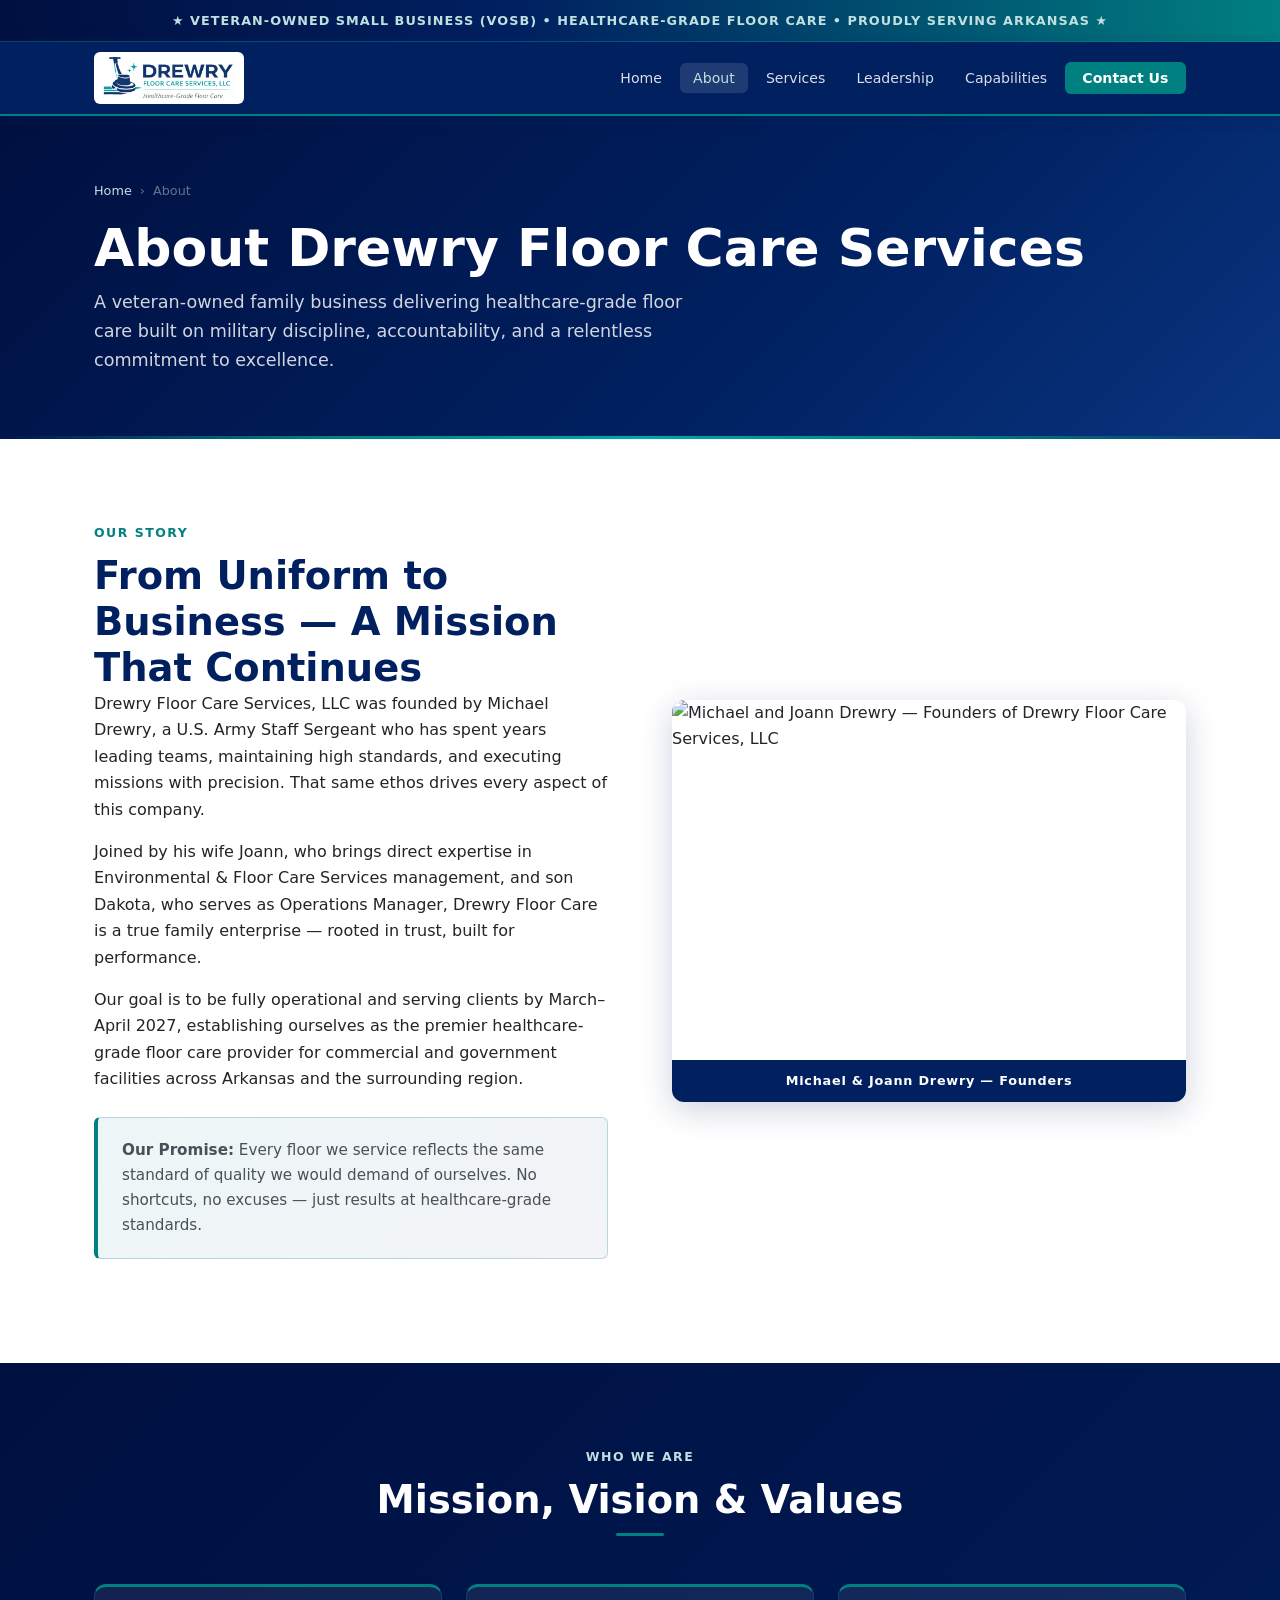
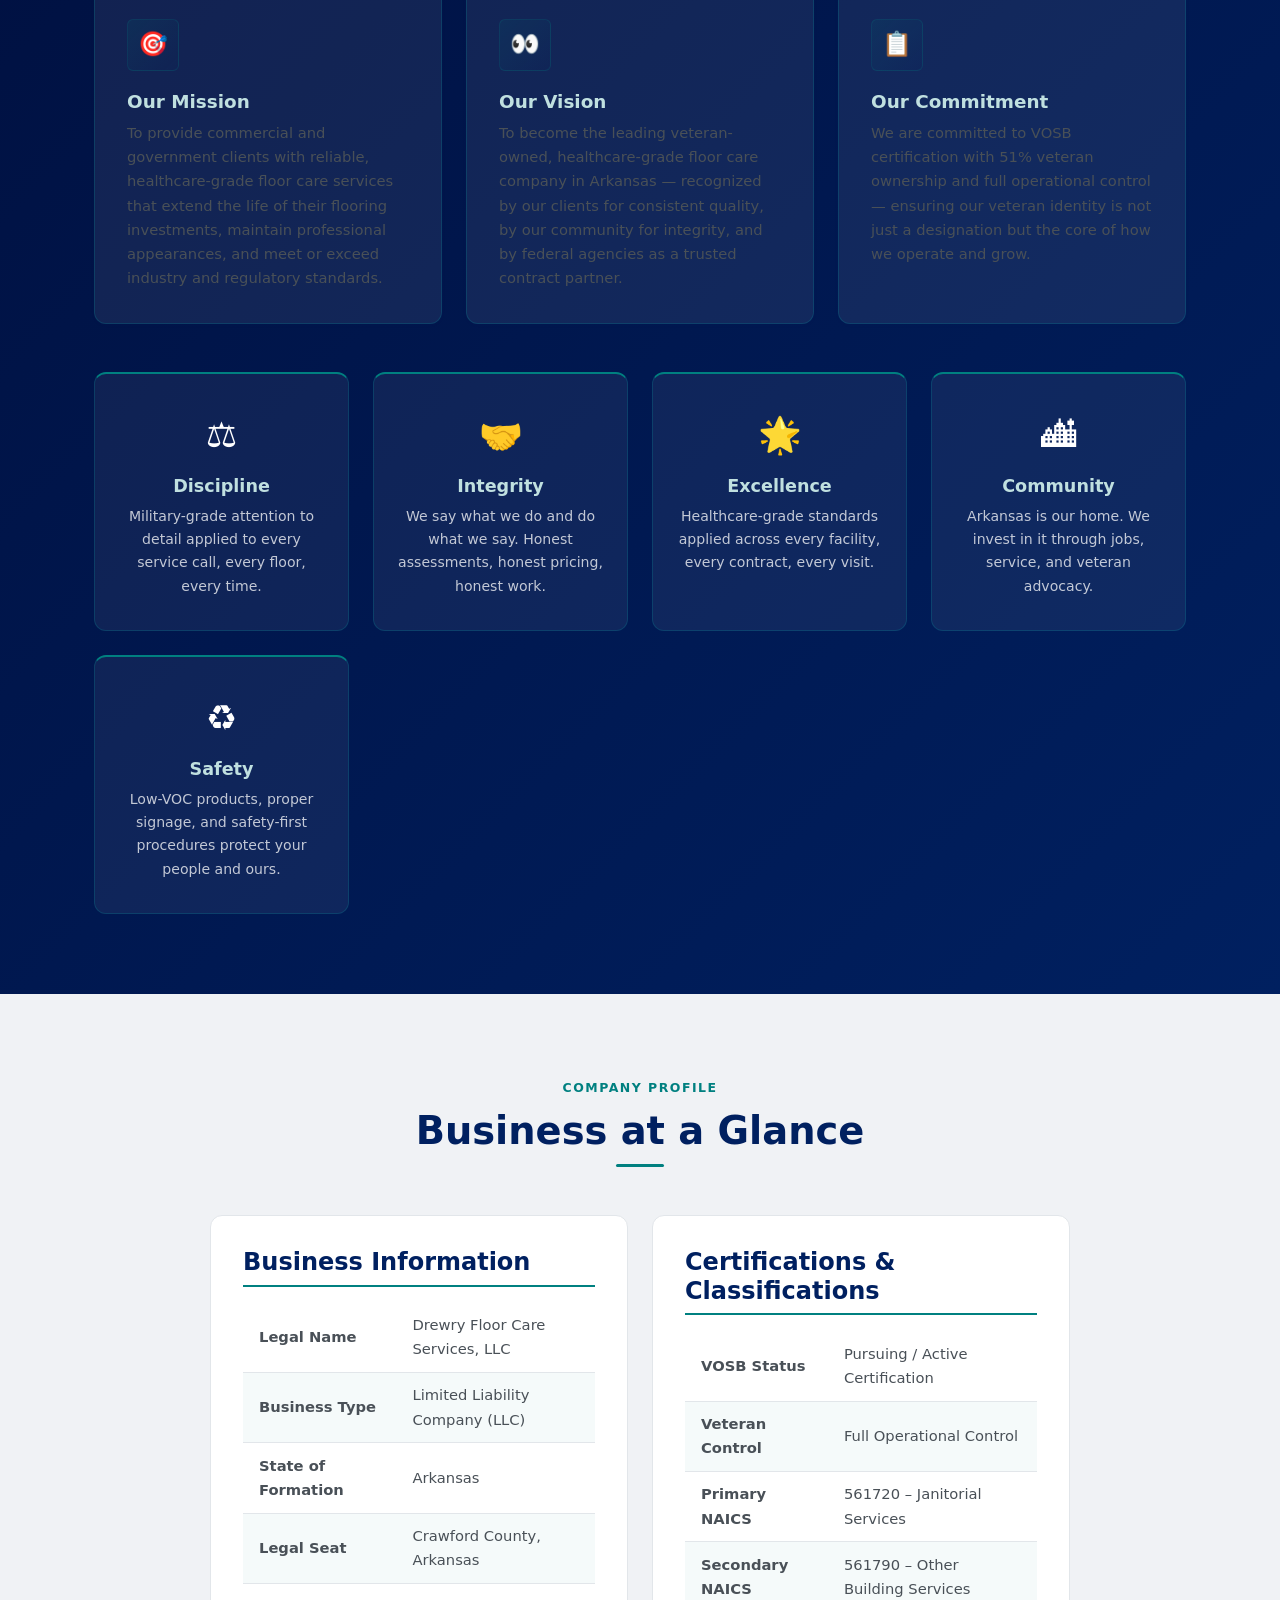
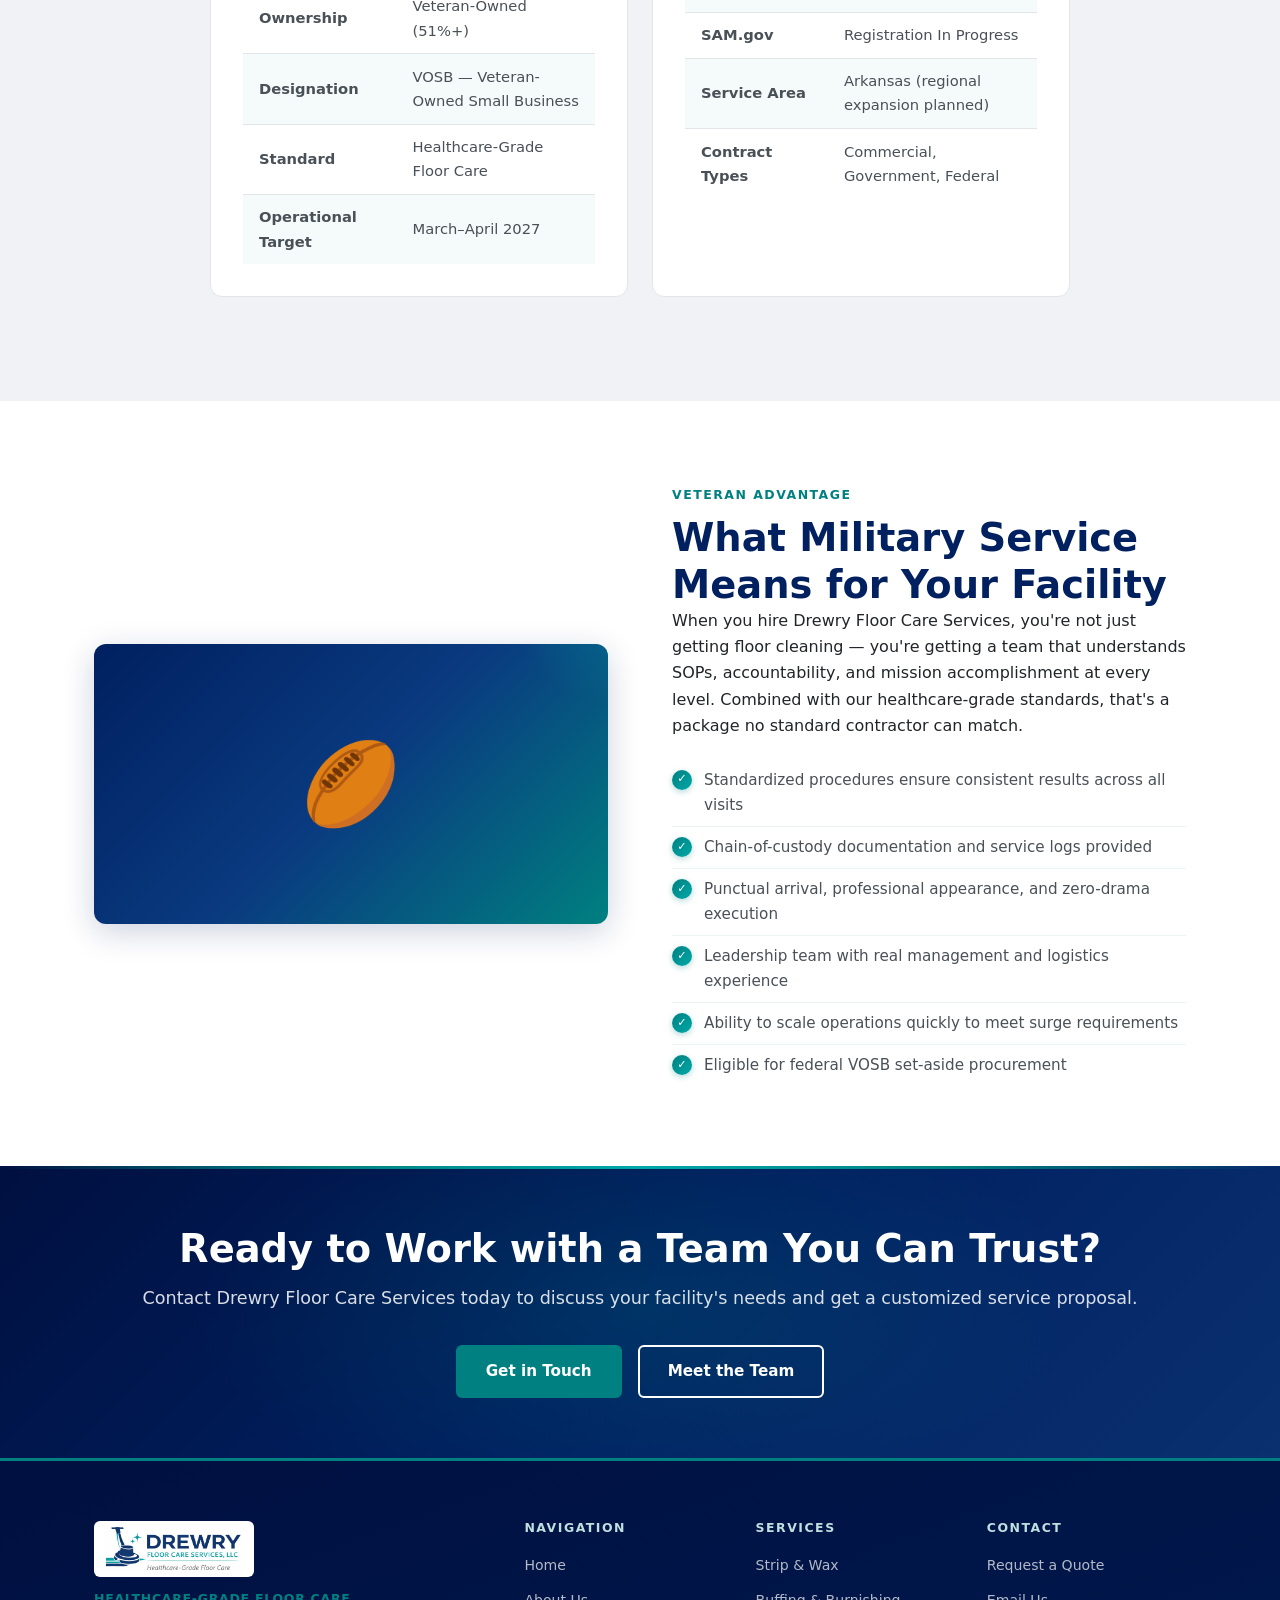
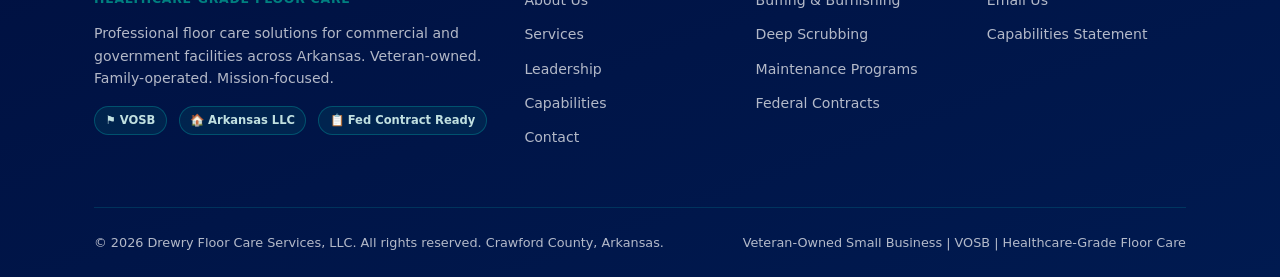
==== commit 9c7892bc: "Update about.html" ====
--- a/about.html
+++ b/about.html
@@ -61,7 +61,14 @@
           <p><strong>Our Promise:</strong> Every floor we service reflects the same standard of quality we would demand of ourselves. No shortcuts, no excuses — just results at healthcare-grade standards.</p>
         </div>
       </div>
-      <div class="feature-visual">&#9873;</div>
+      <div style="border-radius:12px; overflow:hidden; box-shadow:0 8px 32px rgba(0,32,96,.20);">
+        <img src="team-photo.jpg"
+             alt="Michael and Joann Drewry — Founders of Drewry Floor Care Services, LLC"
+             style="width:100%; height:360px; object-fit:cover; object-position:center top; display:block;" />
+        <div style="background:var(--blue); color:var(--white); text-align:center; padding:.65rem 1rem; font-size:.8rem; font-weight:600; letter-spacing:.06em;">
+          Michael &amp; Joann Drewry — Founders
+        </div>
+      </div>
     </div>
   </div>
 </section>
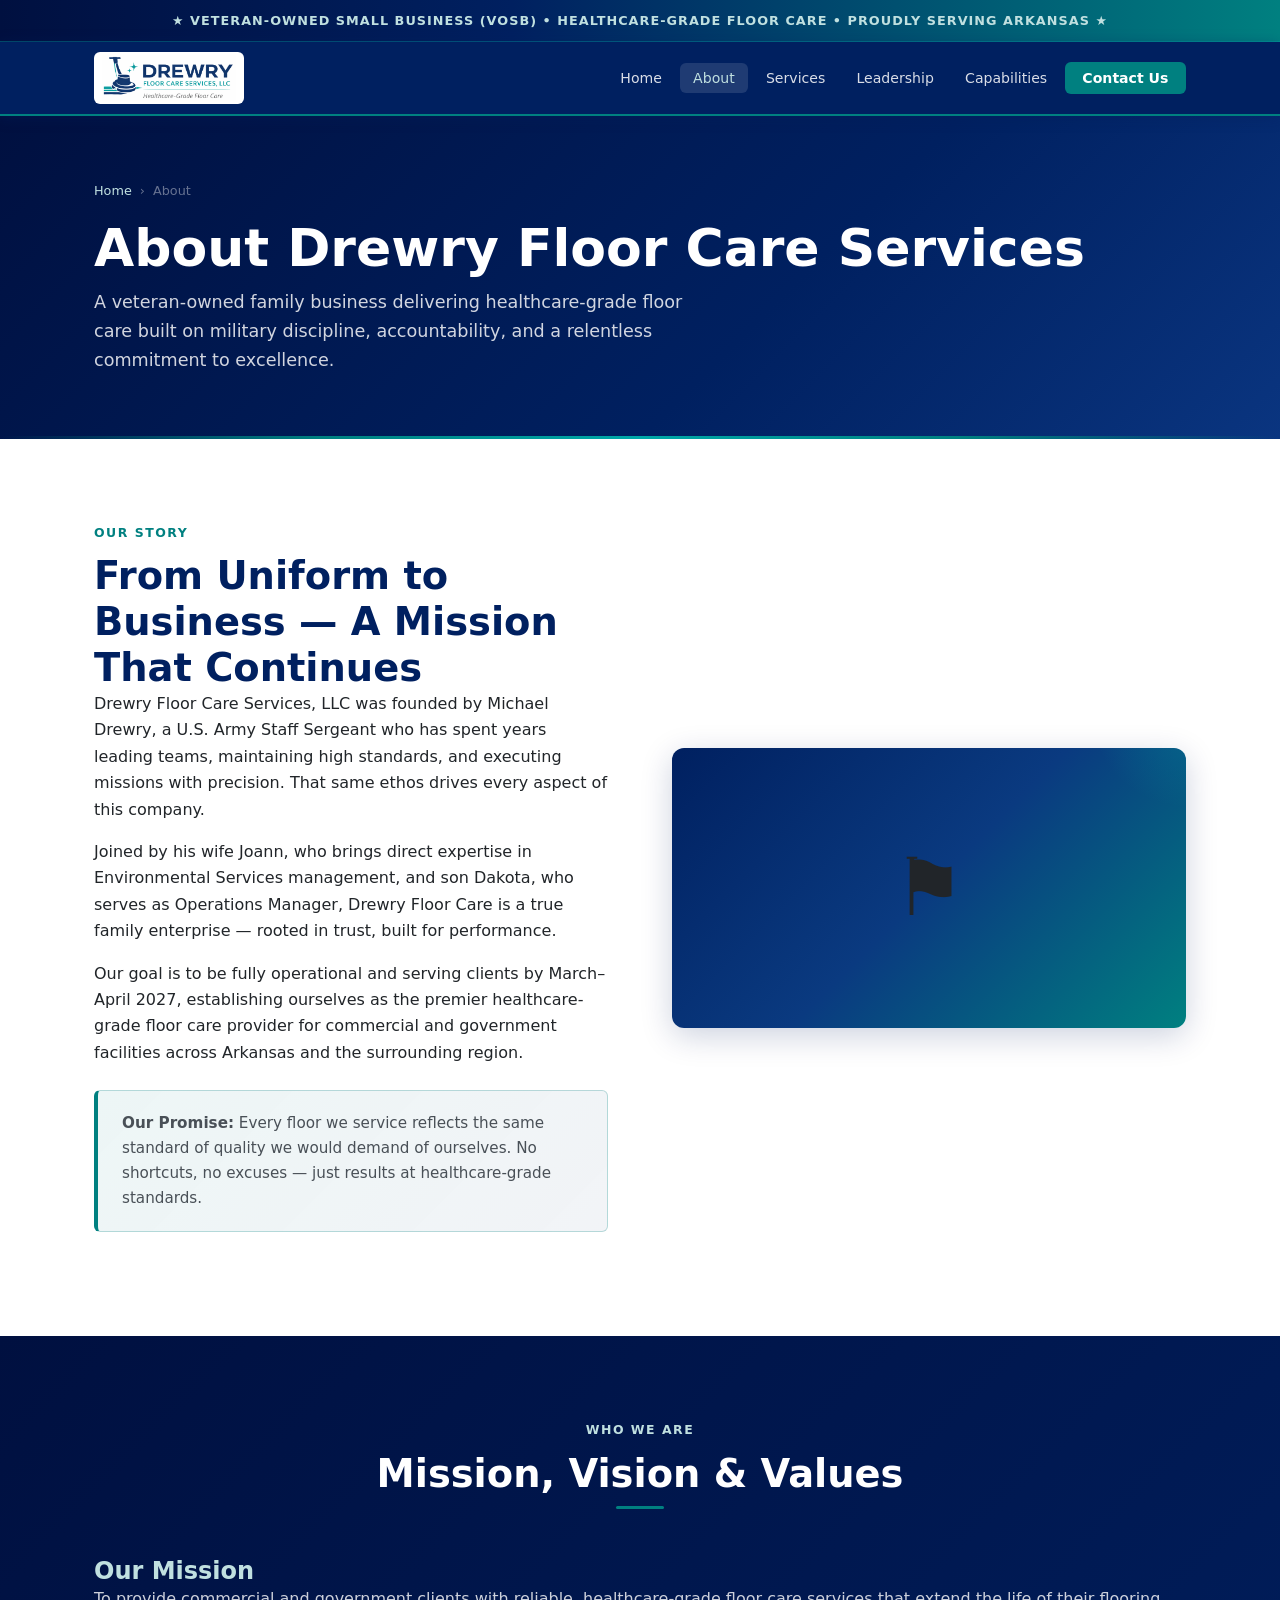
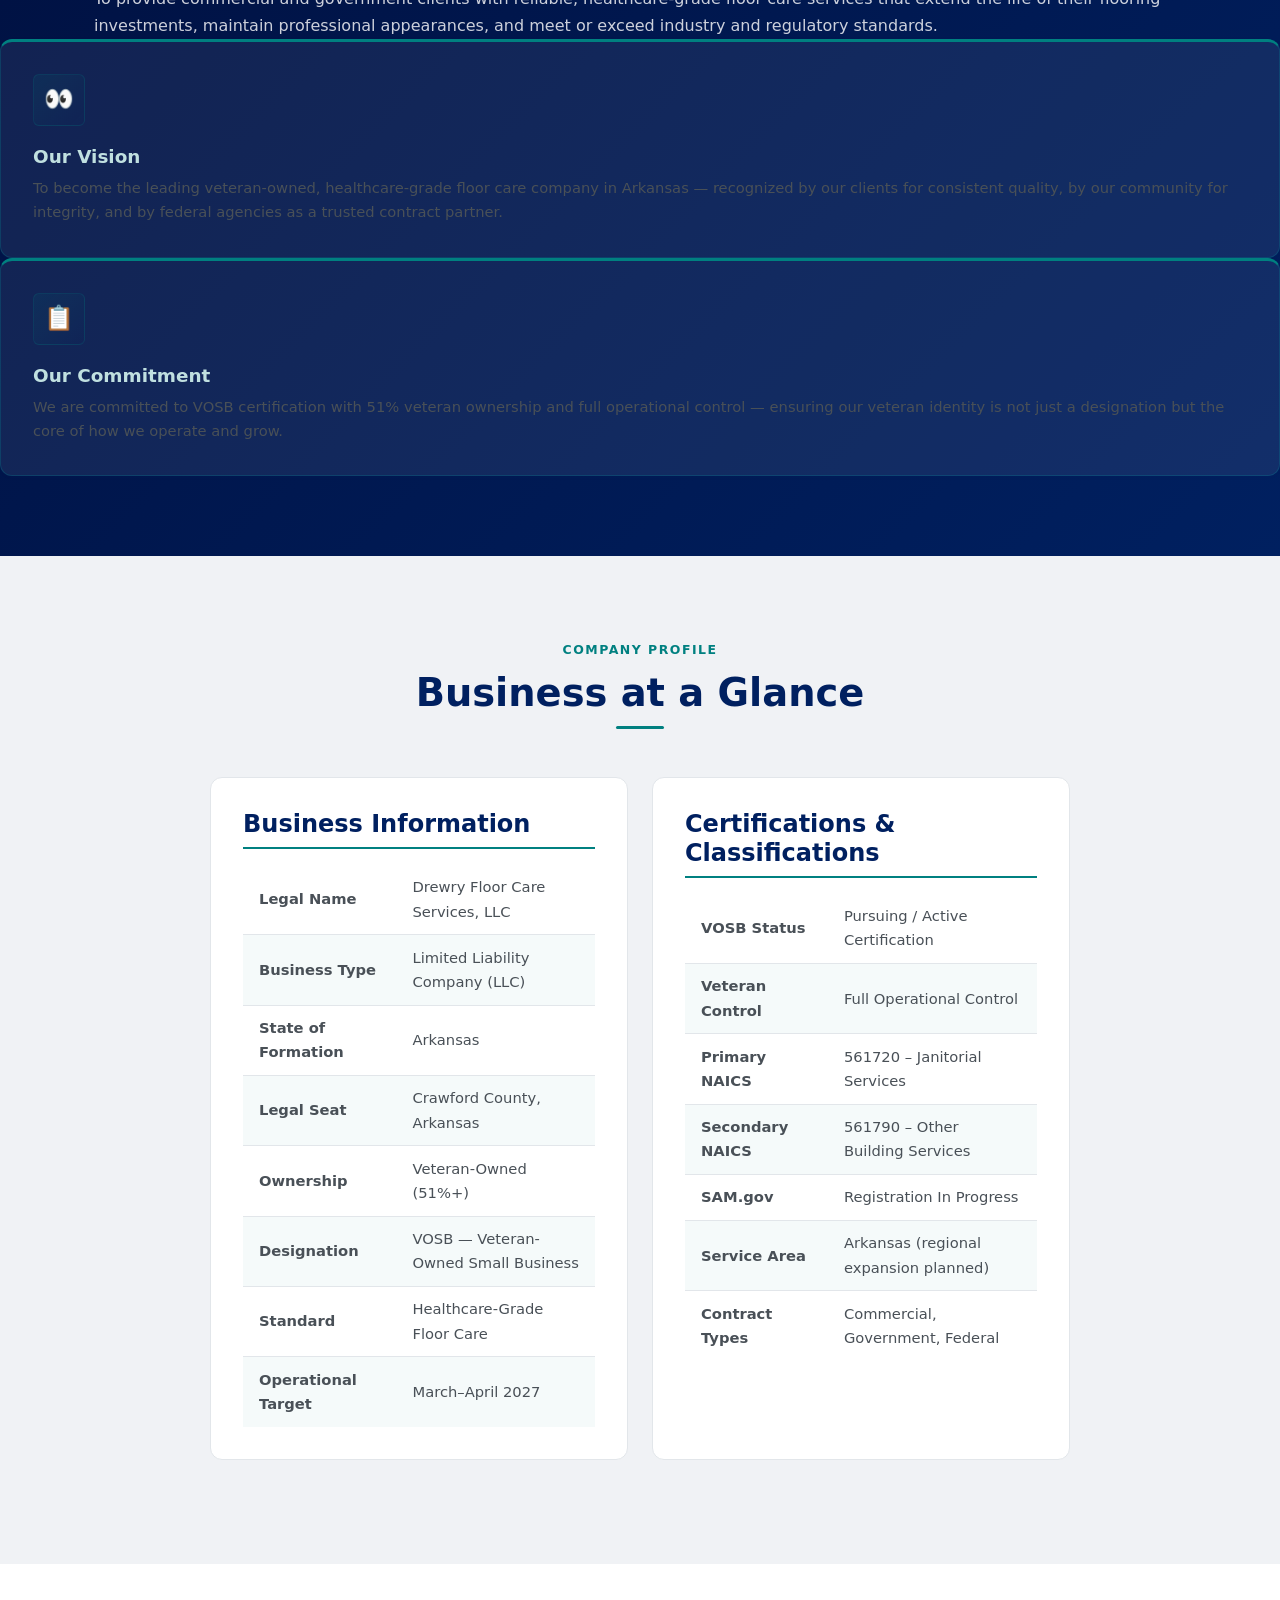
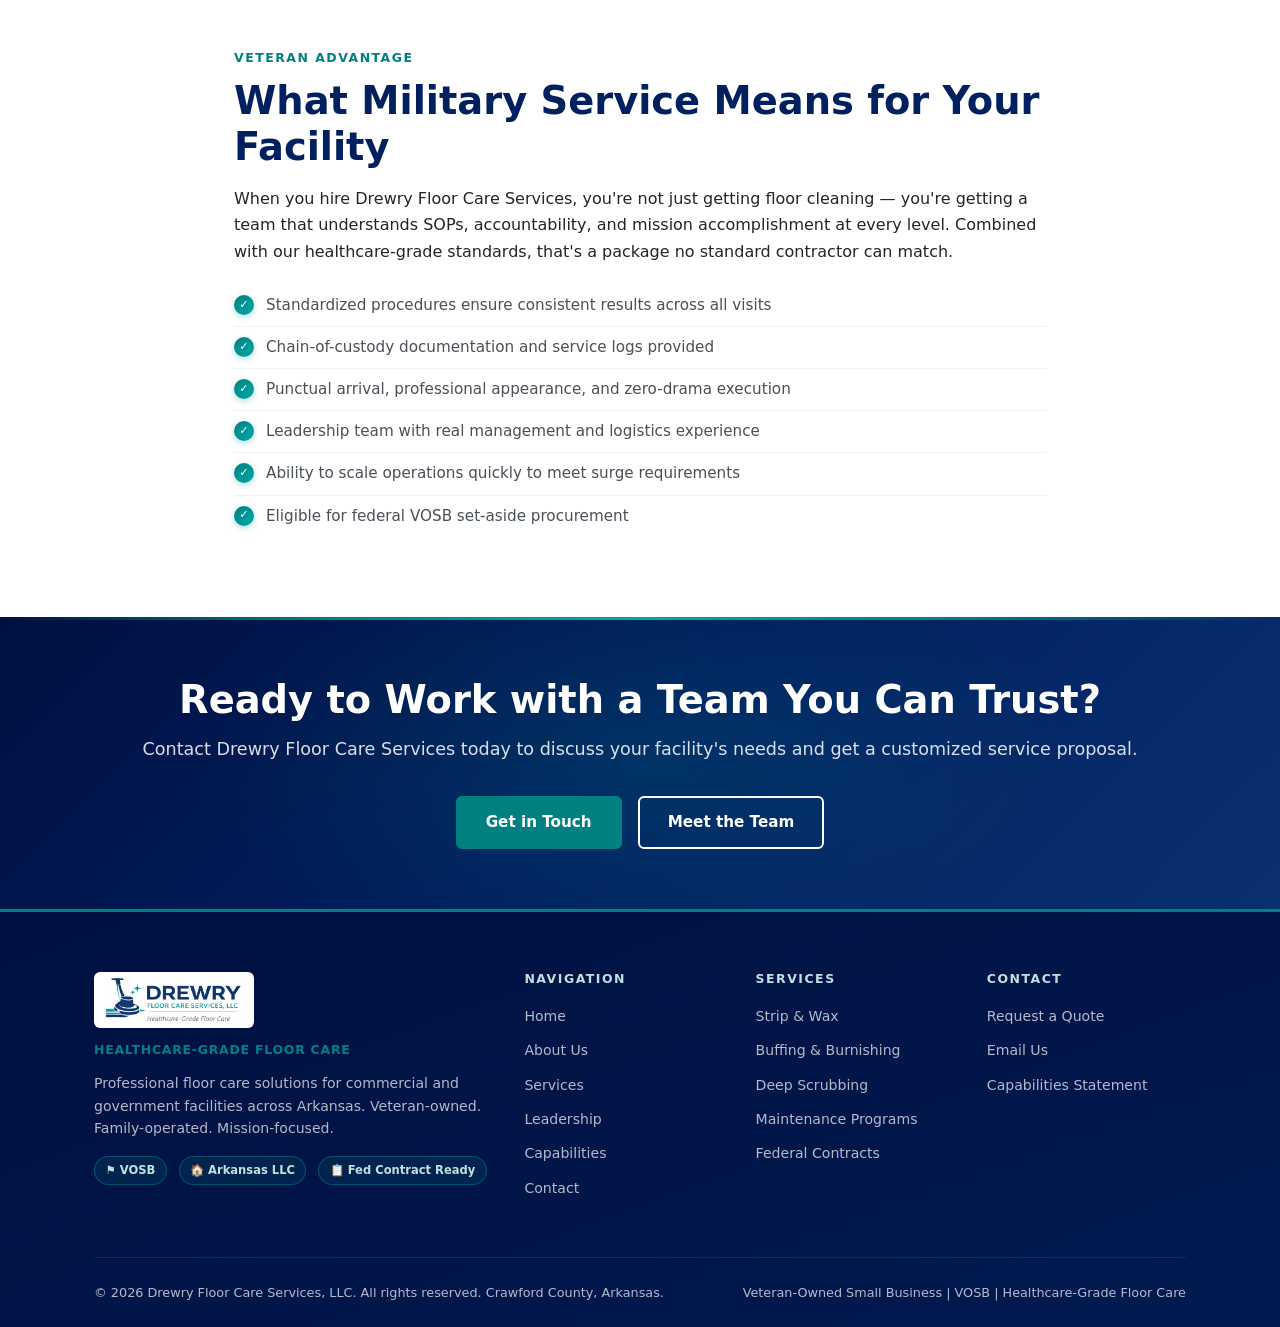
==== commit 545c4c43: "Add files via upload" ====
--- a/about.html
+++ b/about.html
@@ -55,20 +55,13 @@
         <span class="section-label">Our Story</span>
         <h2>From Uniform to Business — A Mission That Continues</h2>
         <p>Drewry Floor Care Services, LLC was founded by Michael Drewry, a U.S. Army Staff Sergeant who has spent years leading teams, maintaining high standards, and executing missions with precision. That same ethos drives every aspect of this company.</p>
-        <p>Joined by his wife Joann, who brings direct expertise in Environmental &amp; Floor Care Services management, and son Dakota, who serves as Operations Manager, Drewry Floor Care is a true family enterprise — rooted in trust, built for performance.</p>
+        <p>Joined by his wife Joann, who brings direct expertise in Environmental Services management, and son Dakota, who serves as Operations Manager, Drewry Floor Care is a true family enterprise — rooted in trust, built for performance.</p>
         <p>Our goal is to be fully operational and serving clients by March–April 2027, establishing ourselves as the premier healthcare-grade floor care provider for commercial and government facilities across Arkansas and the surrounding region.</p>
         <div class="highlight-box">
           <p><strong>Our Promise:</strong> Every floor we service reflects the same standard of quality we would demand of ourselves. No shortcuts, no excuses — just results at healthcare-grade standards.</p>
         </div>
       </div>
-      <div style="border-radius:12px; overflow:hidden; box-shadow:0 8px 32px rgba(0,32,96,.20);">
-        <img src="team-photo.jpg"
-             alt="Michael and Joann Drewry — Founders of Drewry Floor Care Services, LLC"
-             style="width:100%; height:360px; object-fit:cover; object-position:center top; display:block;" />
-        <div style="background:var(--blue); color:var(--white); text-align:center; padding:.65rem 1rem; font-size:.8rem; font-weight:600; letter-spacing:.06em;">
-          Michael &amp; Joann Drewry — Founders
-        </div>
-      </div>
+      <div class="feature-visual">&#9873;</div>
     </div>
   </div>
 </section>
@@ -80,9 +73,6 @@
       <span class="section-label">Who We Are</span>
       <h2 class="section-title">Mission, Vision &amp; Values</h2>
     </div>
-    <div class="card-grid card-grid-3" style="margin-bottom: 3rem;">
-      <div class="card" style="background: rgba(255,255,255,.07); border-color: rgba(0,168,168,.2); border-top-color: var(--teal);">
-        <div class="card-icon">&#127919;</div>
         <h3 style="color: var(--teal-light);">Our Mission</h3>
         <p>To provide commercial and government clients with reliable, healthcare-grade floor care services that extend the life of their flooring investments, maintain professional appearances, and meet or exceed industry and regulatory standards.</p>
       </div>
@@ -95,33 +85,6 @@
         <div class="card-icon">&#128203;</div>
         <h3 style="color: var(--teal-light);">Our Commitment</h3>
         <p>We are committed to VOSB certification with 51% veteran ownership and full operational control — ensuring our veteran identity is not just a designation but the core of how we operate and grow.</p>
-      </div>
-    </div>
-    <div class="values-grid">
-      <div class="value-card">
-        <div class="value-icon">&#9878;</div>
-        <h4>Discipline</h4>
-        <p>Military-grade attention to detail applied to every service call, every floor, every time.</p>
-      </div>
-      <div class="value-card">
-        <div class="value-icon">&#129309;</div>
-        <h4>Integrity</h4>
-        <p>We say what we do and do what we say. Honest assessments, honest pricing, honest work.</p>
-      </div>
-      <div class="value-card">
-        <div class="value-icon">&#127775;</div>
-        <h4>Excellence</h4>
-        <p>Healthcare-grade standards applied across every facility, every contract, every visit.</p>
-      </div>
-      <div class="value-card">
-        <div class="value-icon">&#127961;</div>
-        <h4>Community</h4>
-        <p>Arkansas is our home. We invest in it through jobs, service, and veteran advocacy.</p>
-      </div>
-      <div class="value-card">
-        <div class="value-icon">&#9851;</div>
-        <h4>Safety</h4>
-        <p>Low-VOC products, proper signage, and safety-first procedures protect your people and ours.</p>
       </div>
     </div>
   </div>
@@ -170,23 +133,18 @@
 
 <!-- Veteran Advantage -->
 <section>
-  <div class="container">
-    <div class="feature-row reverse">
-      <div>
-        <span class="section-label">Veteran Advantage</span>
-        <h2>What Military Service Means for Your Facility</h2>
-        <p>When you hire Drewry Floor Care Services, you're not just getting floor cleaning — you're getting a team that understands SOPs, accountability, and mission accomplishment at every level. Combined with our healthcare-grade standards, that's a package no standard contractor can match.</p>
-        <ul class="feature-list">
-          <li>Standardized procedures ensure consistent results across all visits</li>
-          <li>Chain-of-custody documentation and service logs provided</li>
-          <li>Punctual arrival, professional appearance, and zero-drama execution</li>
-          <li>Leadership team with real management and logistics experience</li>
-          <li>Ability to scale operations quickly to meet surge requirements</li>
-          <li>Eligible for federal VOSB set-aside procurement</li>
-        </ul>
-      </div>
-      <div class="feature-visual">&#127945;</div>
-    </div>
+  <div class="container" style="max-width:860px;">
+    <span class="section-label">Veteran Advantage</span>
+    <h2 style="margin-bottom:1rem;">What Military Service Means for Your Facility</h2>
+    <p>When you hire Drewry Floor Care Services, you're not just getting floor cleaning — you're getting a team that understands SOPs, accountability, and mission accomplishment at every level. Combined with our healthcare-grade standards, that's a package no standard contractor can match.</p>
+    <ul class="feature-list">
+      <li>Standardized procedures ensure consistent results across all visits</li>
+      <li>Chain-of-custody documentation and service logs provided</li>
+      <li>Punctual arrival, professional appearance, and zero-drama execution</li>
+      <li>Leadership team with real management and logistics experience</li>
+      <li>Ability to scale operations quickly to meet surge requirements</li>
+      <li>Eligible for federal VOSB set-aside procurement</li>
+    </ul>
   </div>
 </section>
 
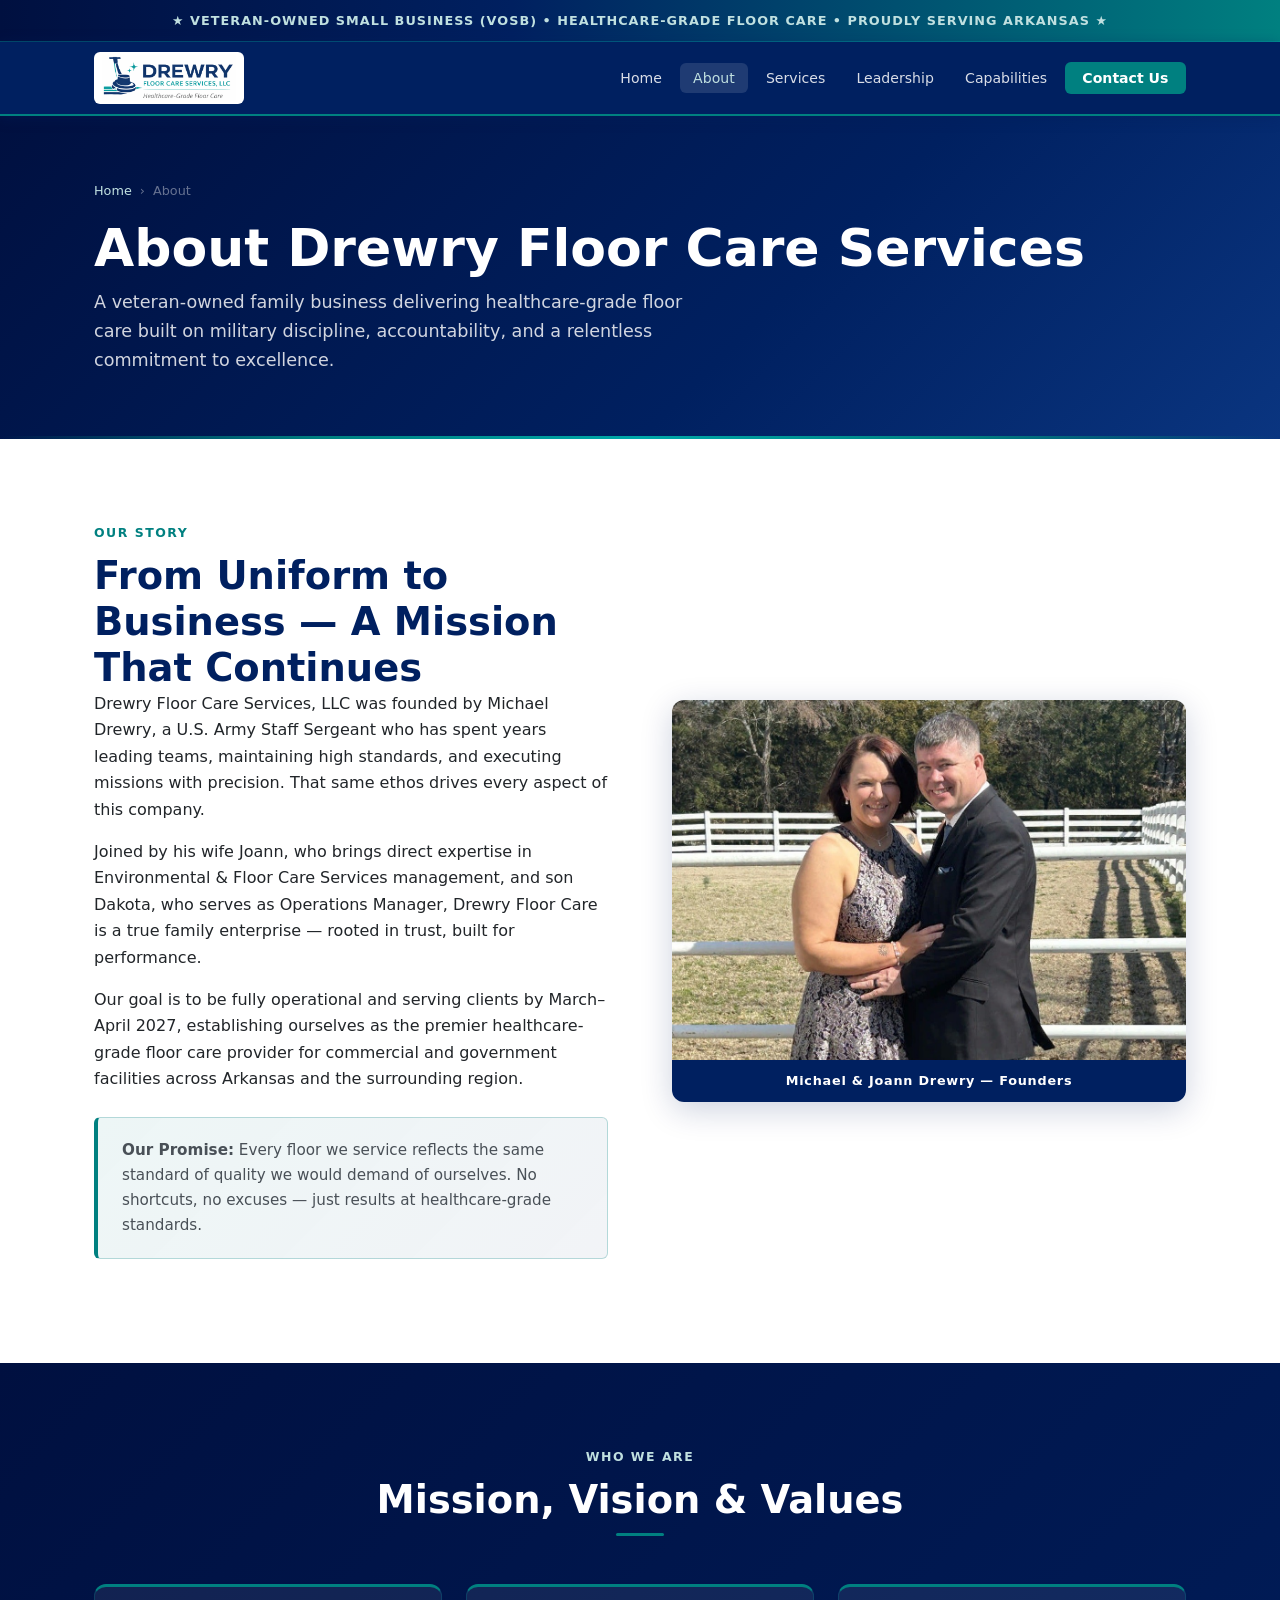
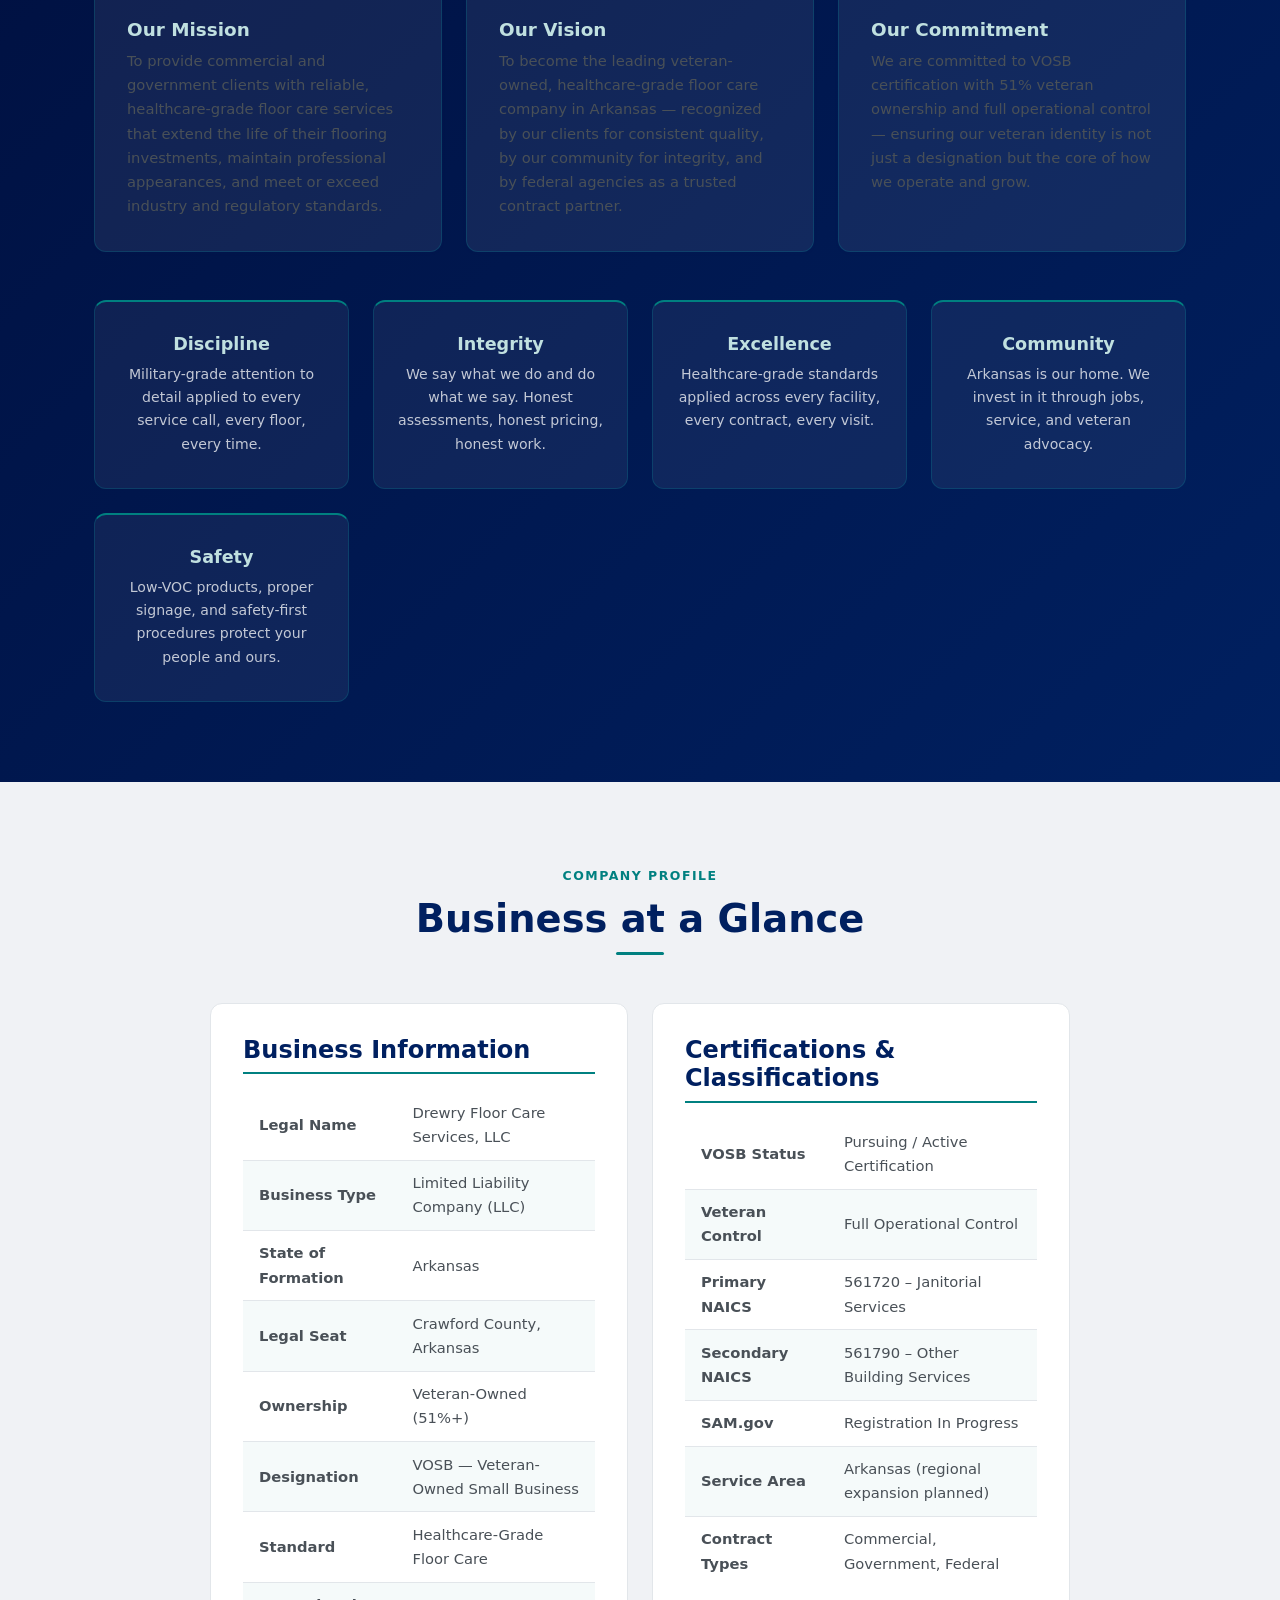
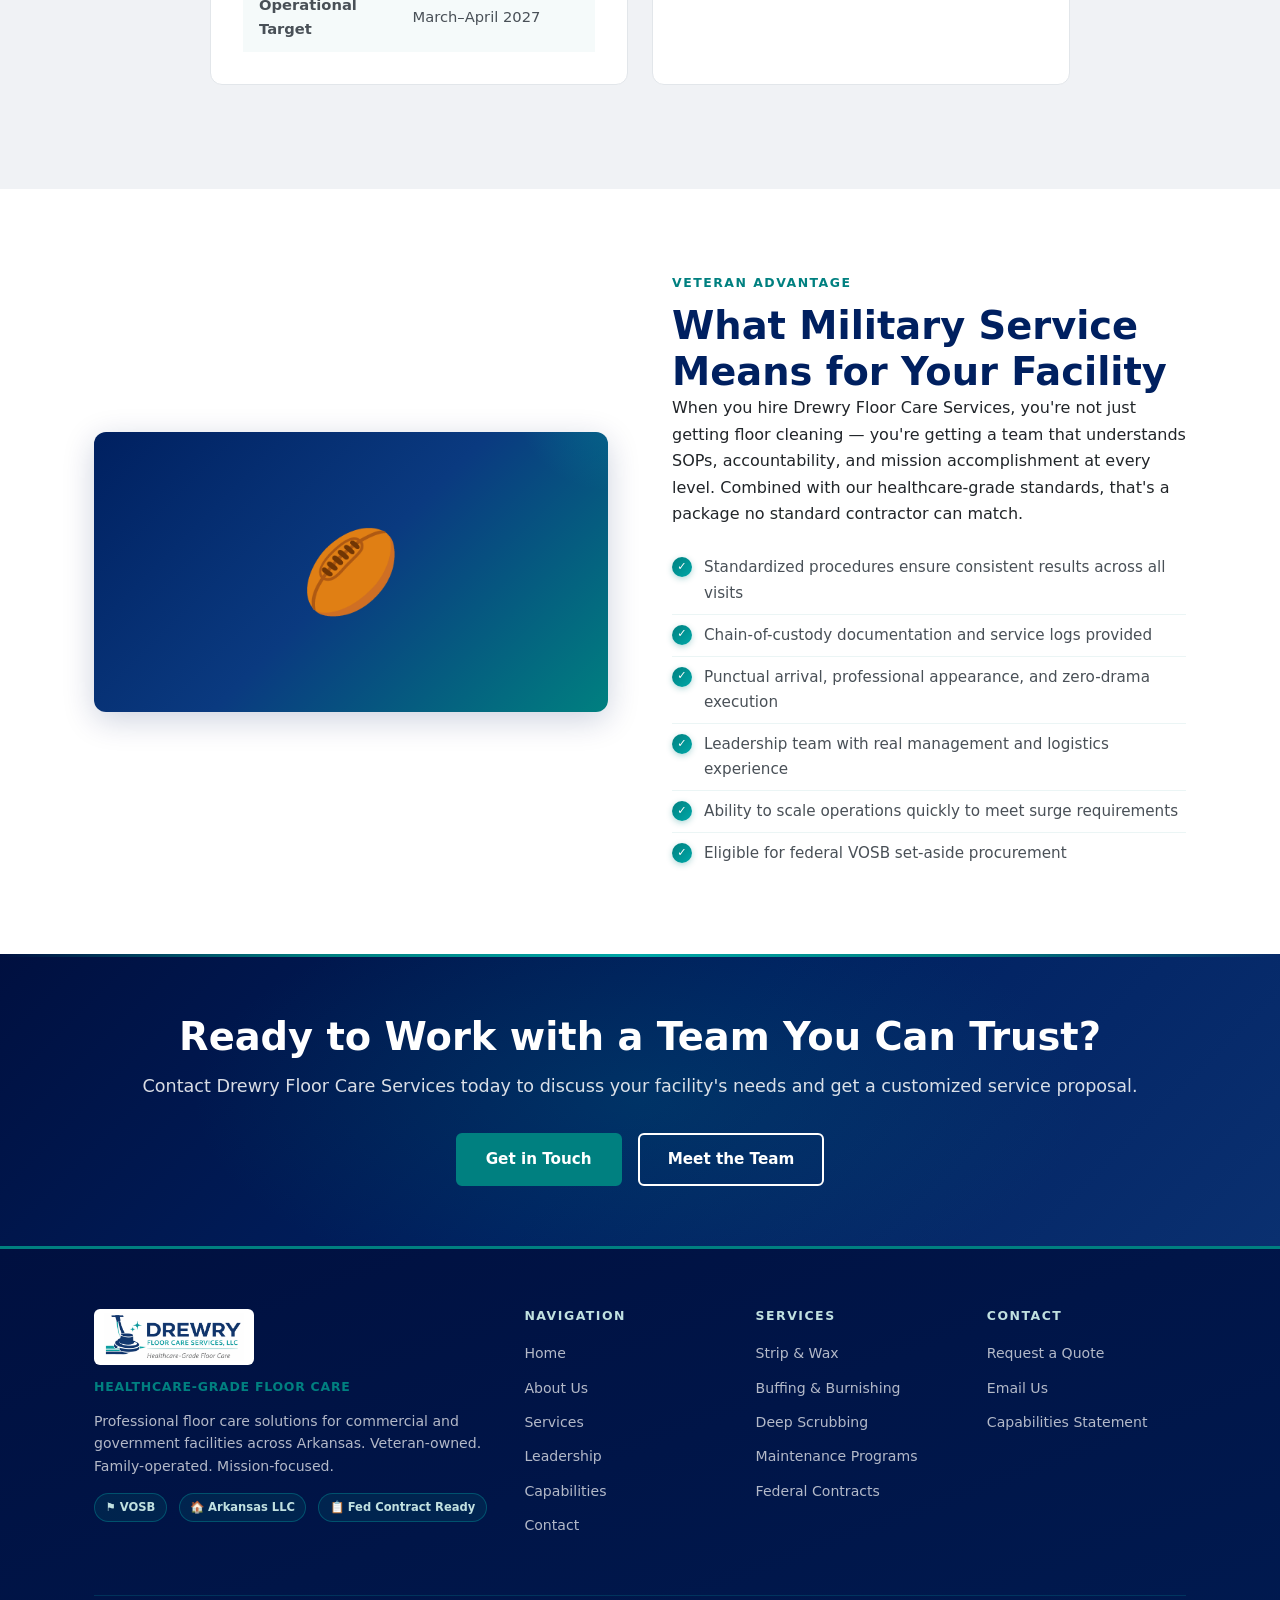
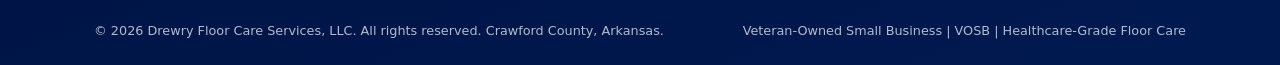
==== commit e90c5bbe: "Add files via upload" ====
--- a/about.html
+++ b/about.html
@@ -55,13 +55,20 @@
         <span class="section-label">Our Story</span>
         <h2>From Uniform to Business — A Mission That Continues</h2>
         <p>Drewry Floor Care Services, LLC was founded by Michael Drewry, a U.S. Army Staff Sergeant who has spent years leading teams, maintaining high standards, and executing missions with precision. That same ethos drives every aspect of this company.</p>
-        <p>Joined by his wife Joann, who brings direct expertise in Environmental Services management, and son Dakota, who serves as Operations Manager, Drewry Floor Care is a true family enterprise — rooted in trust, built for performance.</p>
+        <p>Joined by his wife Joann, who brings direct expertise in Environmental &amp; Floor Care Services management, and son Dakota, who serves as Operations Manager, Drewry Floor Care is a true family enterprise — rooted in trust, built for performance.</p>
         <p>Our goal is to be fully operational and serving clients by March–April 2027, establishing ourselves as the premier healthcare-grade floor care provider for commercial and government facilities across Arkansas and the surrounding region.</p>
         <div class="highlight-box">
           <p><strong>Our Promise:</strong> Every floor we service reflects the same standard of quality we would demand of ourselves. No shortcuts, no excuses — just results at healthcare-grade standards.</p>
         </div>
       </div>
-      <div class="feature-visual">&#9873;</div>
+      <div style="border-radius:12px; overflow:hidden; box-shadow:0 8px 32px rgba(0,32,96,.20);">
+        <img src="team-photo.jpg"
+             alt="Michael and Joann Drewry — Founders of Drewry Floor Care Services, LLC"
+             style="width:100%; height:360px; object-fit:cover; object-position:center top; display:block; image-orientation:none;" />
+        <div style="background:var(--blue); color:var(--white); text-align:center; padding:.65rem 1rem; font-size:.8rem; font-weight:600; letter-spacing:.06em;">
+          Michael &amp; Joann Drewry — Founders
+        </div>
+      </div>
     </div>
   </div>
 </section>
@@ -73,18 +80,40 @@
       <span class="section-label">Who We Are</span>
       <h2 class="section-title">Mission, Vision &amp; Values</h2>
     </div>
+    <div class="card-grid card-grid-3" style="margin-bottom: 3rem;">
+      <div class="card" style="background: rgba(255,255,255,.07); border-color: rgba(0,168,168,.2); border-top-color: var(--teal);">
         <h3 style="color: var(--teal-light);">Our Mission</h3>
         <p>To provide commercial and government clients with reliable, healthcare-grade floor care services that extend the life of their flooring investments, maintain professional appearances, and meet or exceed industry and regulatory standards.</p>
       </div>
       <div class="card" style="background: rgba(255,255,255,.07); border-color: rgba(0,168,168,.2); border-top-color: var(--teal);">
-        <div class="card-icon">&#128064;</div>
         <h3 style="color: var(--teal-light);">Our Vision</h3>
         <p>To become the leading veteran-owned, healthcare-grade floor care company in Arkansas — recognized by our clients for consistent quality, by our community for integrity, and by federal agencies as a trusted contract partner.</p>
       </div>
       <div class="card" style="background: rgba(255,255,255,.07); border-color: rgba(0,168,168,.2); border-top-color: var(--teal);">
-        <div class="card-icon">&#128203;</div>
         <h3 style="color: var(--teal-light);">Our Commitment</h3>
         <p>We are committed to VOSB certification with 51% veteran ownership and full operational control — ensuring our veteran identity is not just a designation but the core of how we operate and grow.</p>
+      </div>
+    </div>
+    <div class="values-grid">
+      <div class="value-card">
+        <h4>Discipline</h4>
+        <p>Military-grade attention to detail applied to every service call, every floor, every time.</p>
+      </div>
+      <div class="value-card">
+        <h4>Integrity</h4>
+        <p>We say what we do and do what we say. Honest assessments, honest pricing, honest work.</p>
+      </div>
+      <div class="value-card">
+        <h4>Excellence</h4>
+        <p>Healthcare-grade standards applied across every facility, every contract, every visit.</p>
+      </div>
+      <div class="value-card">
+        <h4>Community</h4>
+        <p>Arkansas is our home. We invest in it through jobs, service, and veteran advocacy.</p>
+      </div>
+      <div class="value-card">
+        <h4>Safety</h4>
+        <p>Low-VOC products, proper signage, and safety-first procedures protect your people and ours.</p>
       </div>
     </div>
   </div>
@@ -133,18 +162,23 @@
 
 <!-- Veteran Advantage -->
 <section>
-  <div class="container" style="max-width:860px;">
-    <span class="section-label">Veteran Advantage</span>
-    <h2 style="margin-bottom:1rem;">What Military Service Means for Your Facility</h2>
-    <p>When you hire Drewry Floor Care Services, you're not just getting floor cleaning — you're getting a team that understands SOPs, accountability, and mission accomplishment at every level. Combined with our healthcare-grade standards, that's a package no standard contractor can match.</p>
-    <ul class="feature-list">
-      <li>Standardized procedures ensure consistent results across all visits</li>
-      <li>Chain-of-custody documentation and service logs provided</li>
-      <li>Punctual arrival, professional appearance, and zero-drama execution</li>
-      <li>Leadership team with real management and logistics experience</li>
-      <li>Ability to scale operations quickly to meet surge requirements</li>
-      <li>Eligible for federal VOSB set-aside procurement</li>
-    </ul>
+  <div class="container">
+    <div class="feature-row reverse">
+      <div>
+        <span class="section-label">Veteran Advantage</span>
+        <h2>What Military Service Means for Your Facility</h2>
+        <p>When you hire Drewry Floor Care Services, you're not just getting floor cleaning — you're getting a team that understands SOPs, accountability, and mission accomplishment at every level. Combined with our healthcare-grade standards, that's a package no standard contractor can match.</p>
+        <ul class="feature-list">
+          <li>Standardized procedures ensure consistent results across all visits</li>
+          <li>Chain-of-custody documentation and service logs provided</li>
+          <li>Punctual arrival, professional appearance, and zero-drama execution</li>
+          <li>Leadership team with real management and logistics experience</li>
+          <li>Ability to scale operations quickly to meet surge requirements</li>
+          <li>Eligible for federal VOSB set-aside procurement</li>
+        </ul>
+      </div>
+      <div class="feature-visual">&#127945;</div>
+    </div>
   </div>
 </section>
 
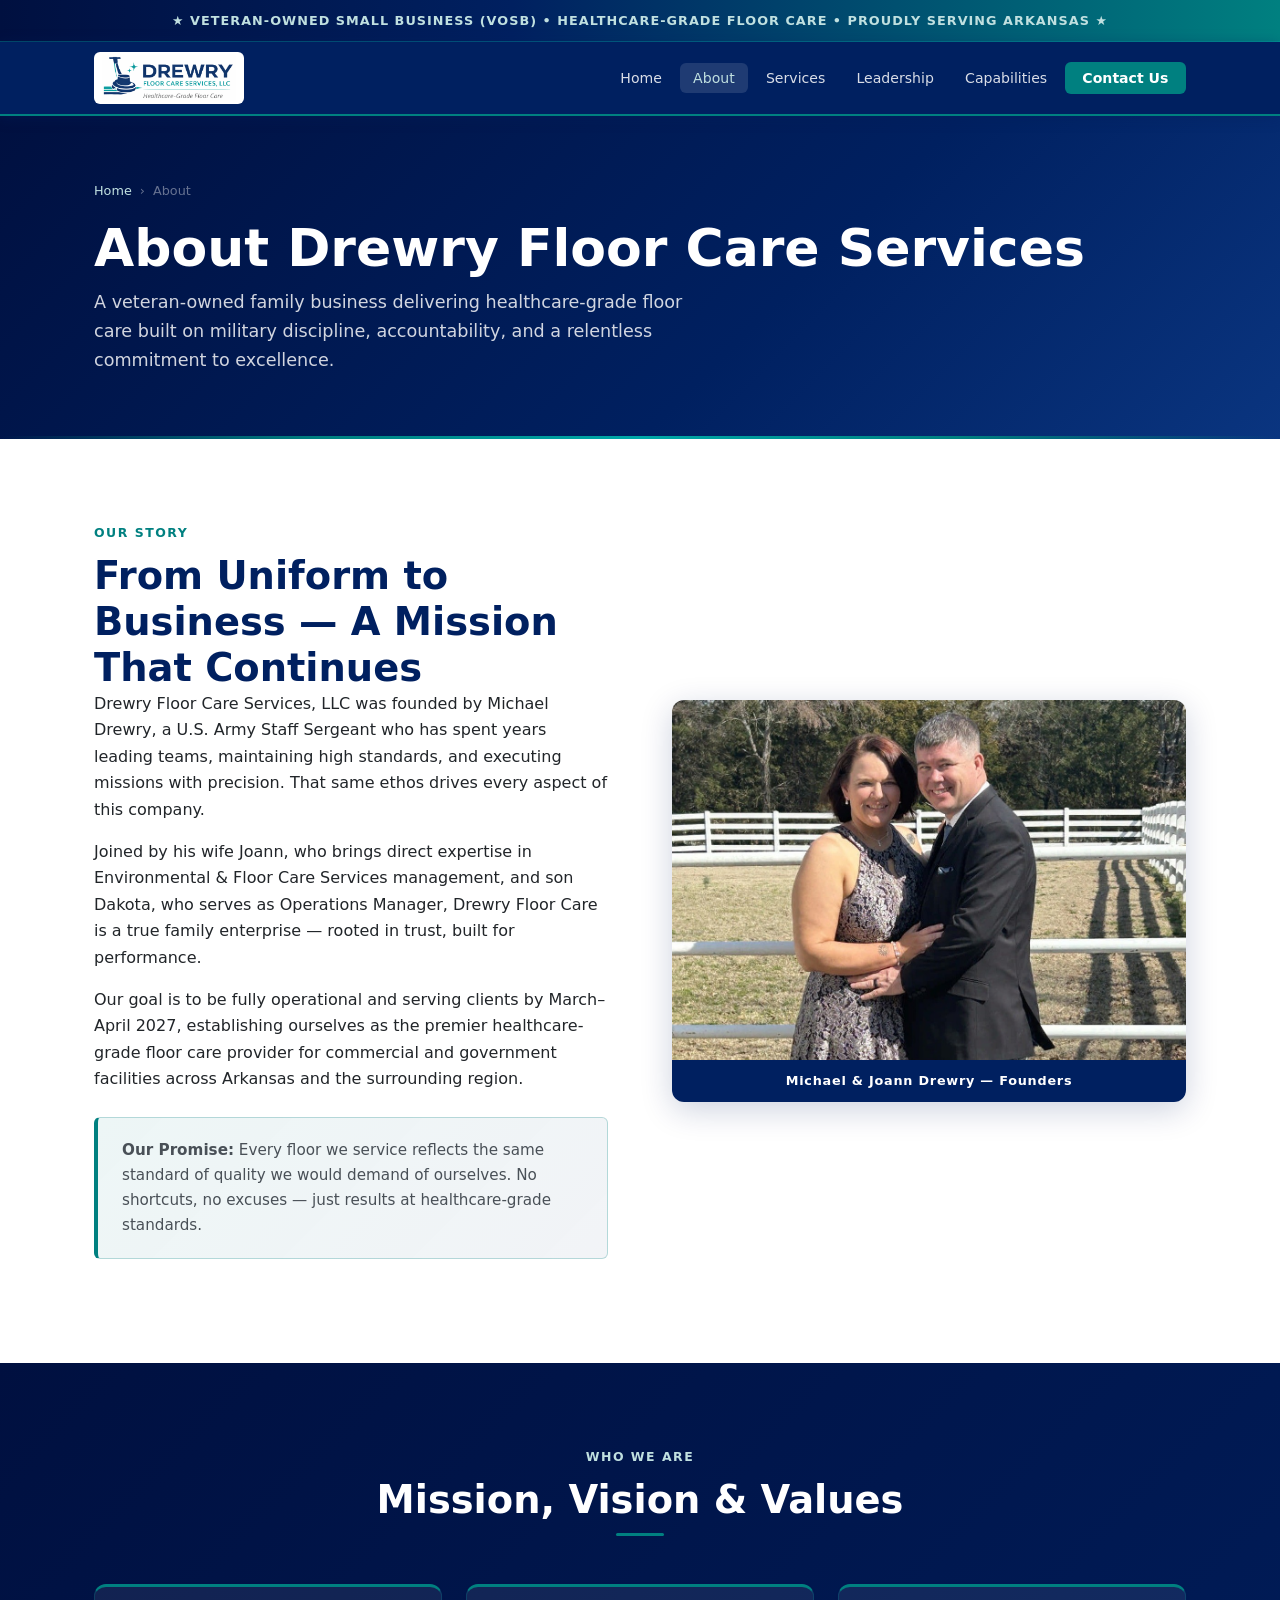
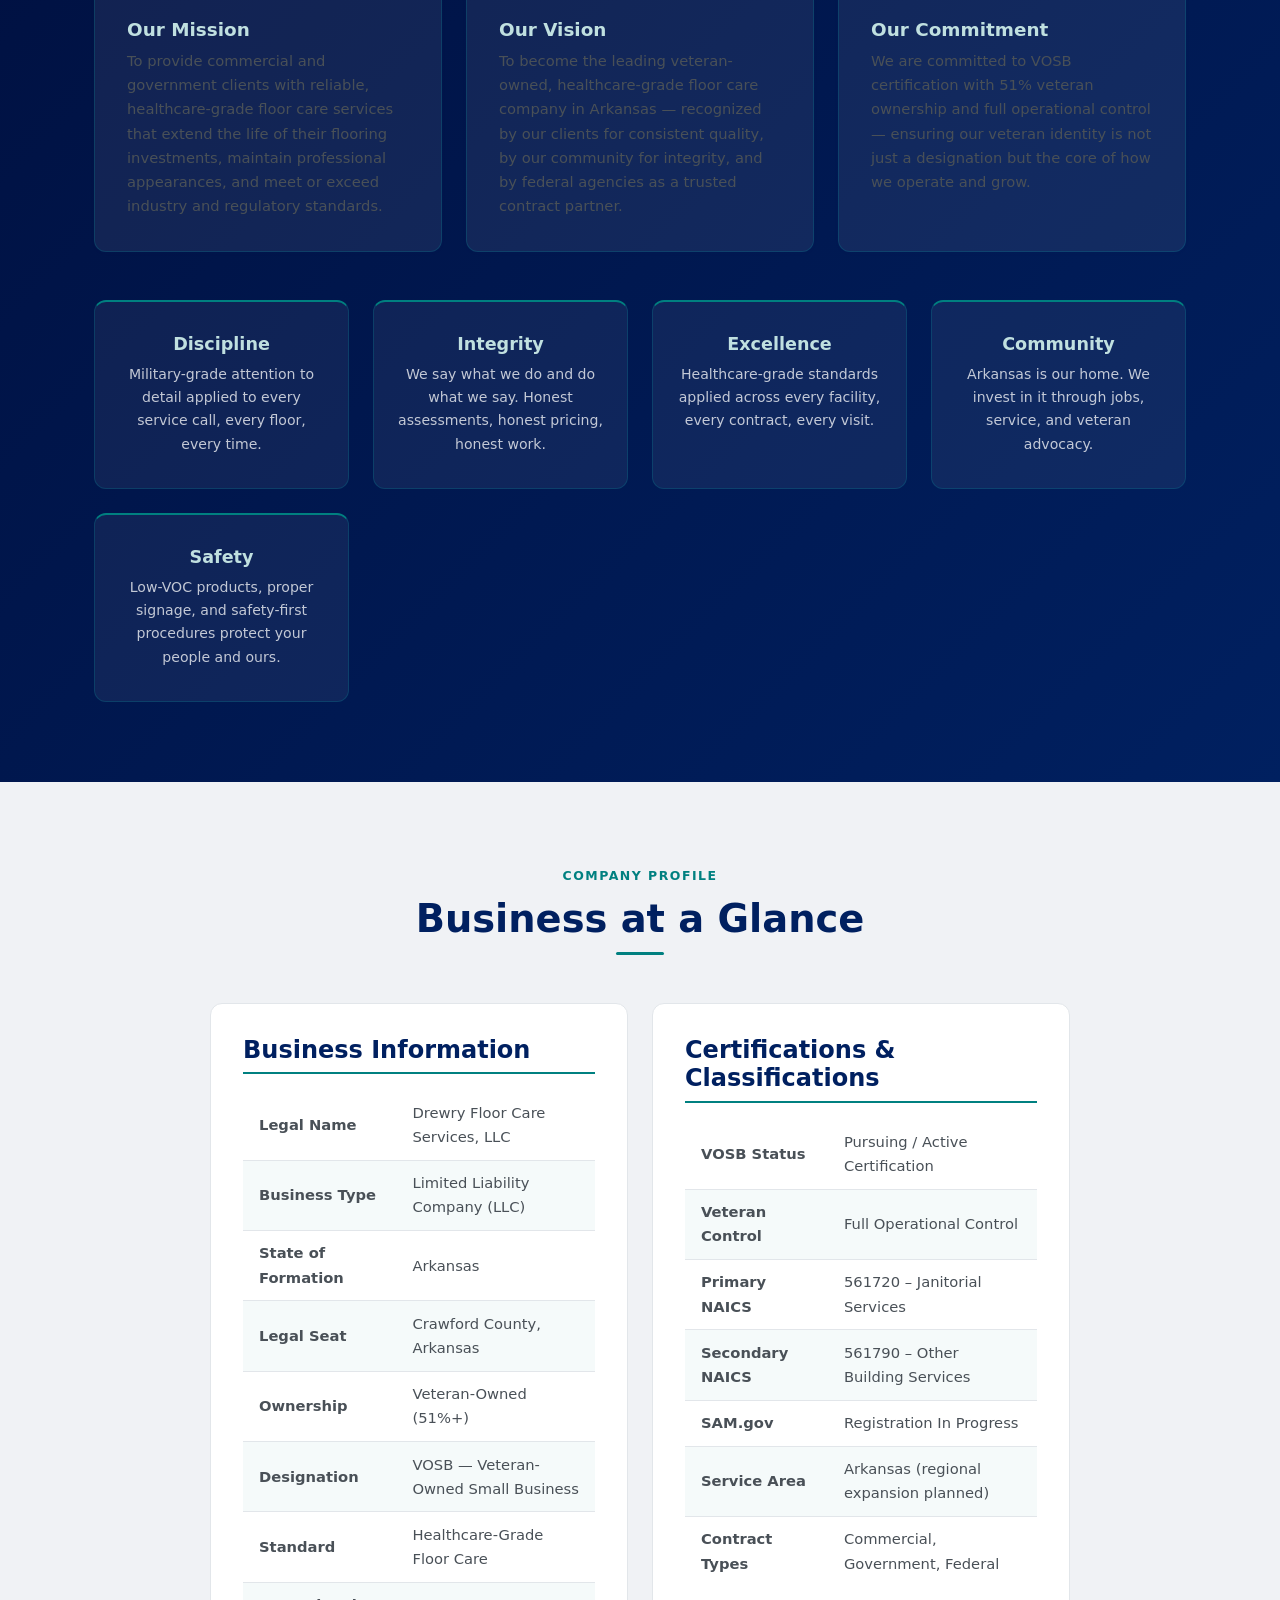
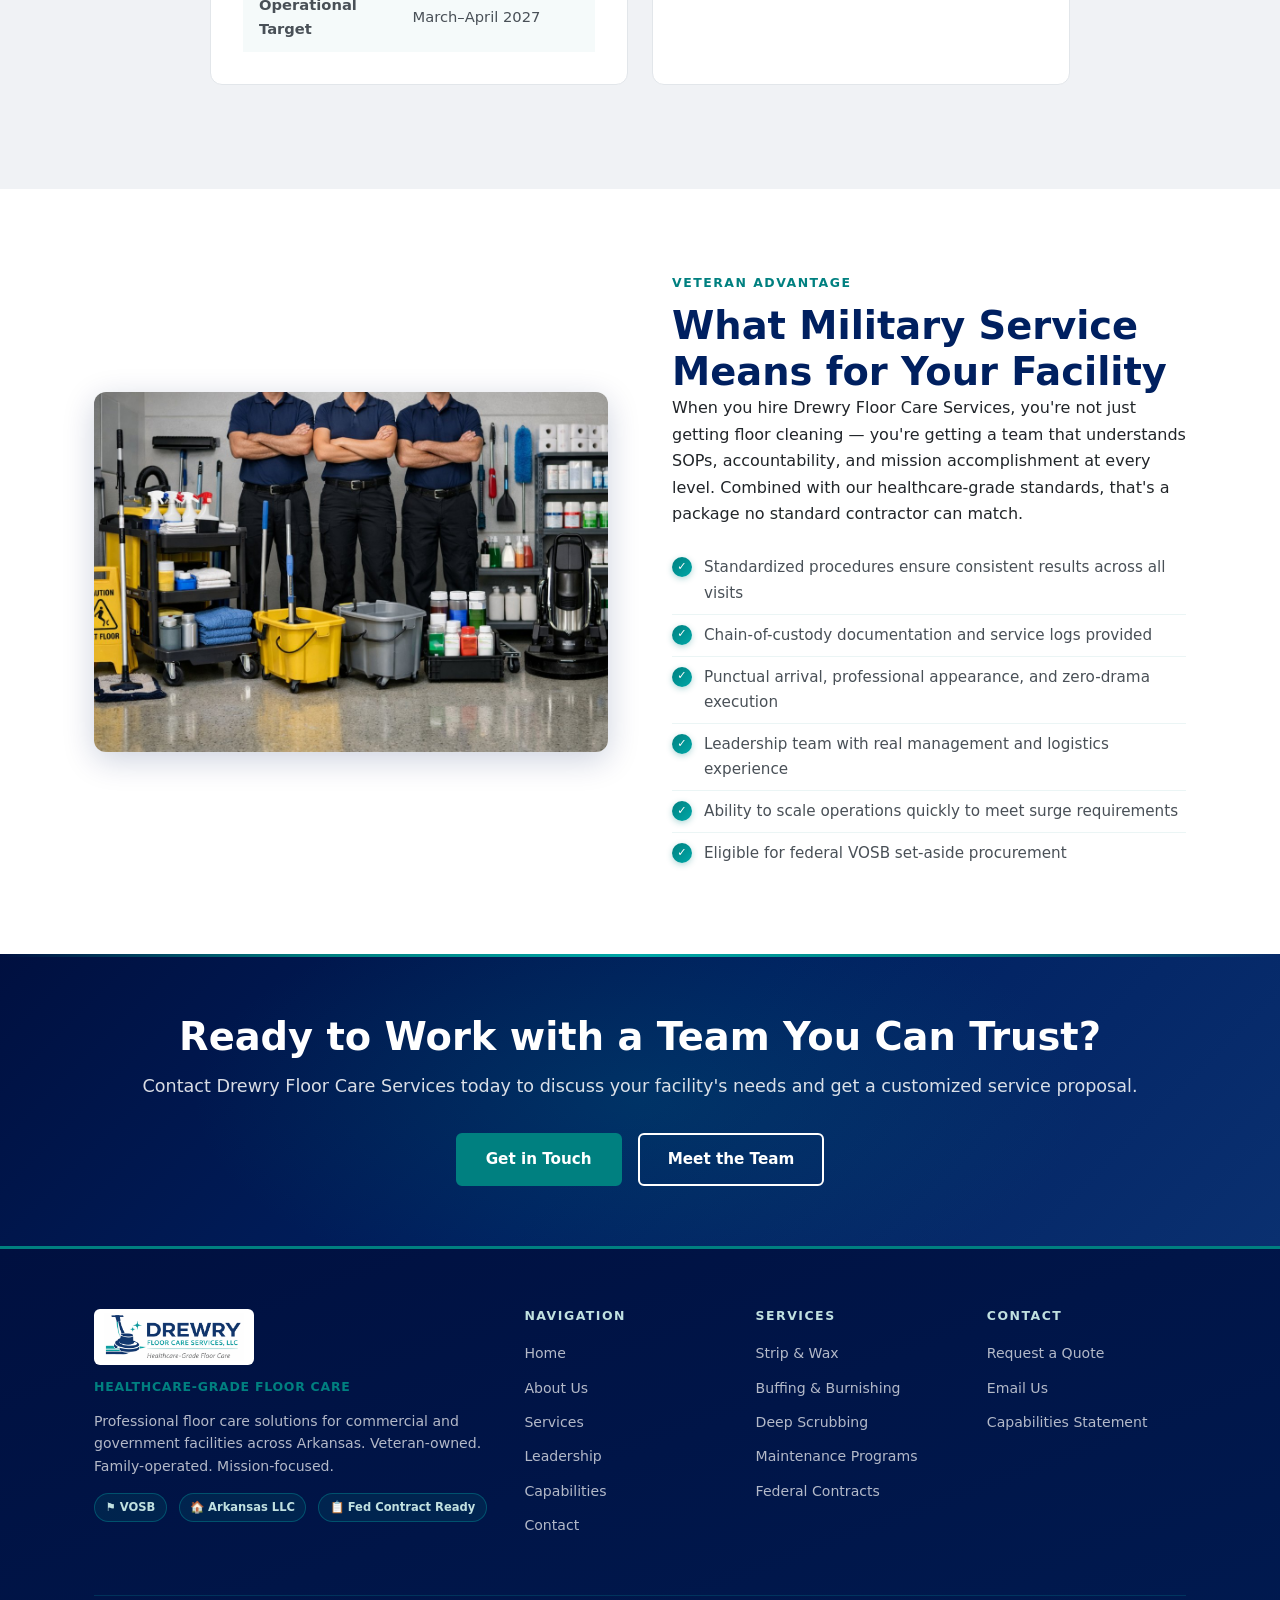
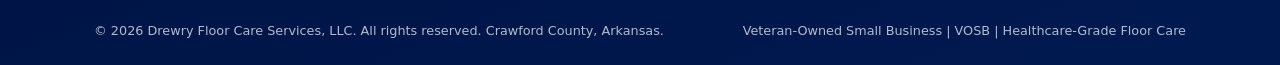
==== commit d7b5bbd7: "Add files via upload" ====
--- a/about.html
+++ b/about.html
@@ -177,7 +177,11 @@
           <li>Eligible for federal VOSB set-aside procurement</li>
         </ul>
       </div>
-      <div class="feature-visual">&#127945;</div>
+      <div style="border-radius:12px; overflow:hidden; box-shadow:0 8px 32px rgba(0,32,96,.20);">
+        <img src="images/veteran-advantage.jpg"
+             alt="Professional janitorial team with organized equipment — Drewry Floor Care Services"
+             style="width:100%; height:360px; object-fit:cover; object-position:center; display:block;" />
+      </div>
     </div>
   </div>
 </section>
